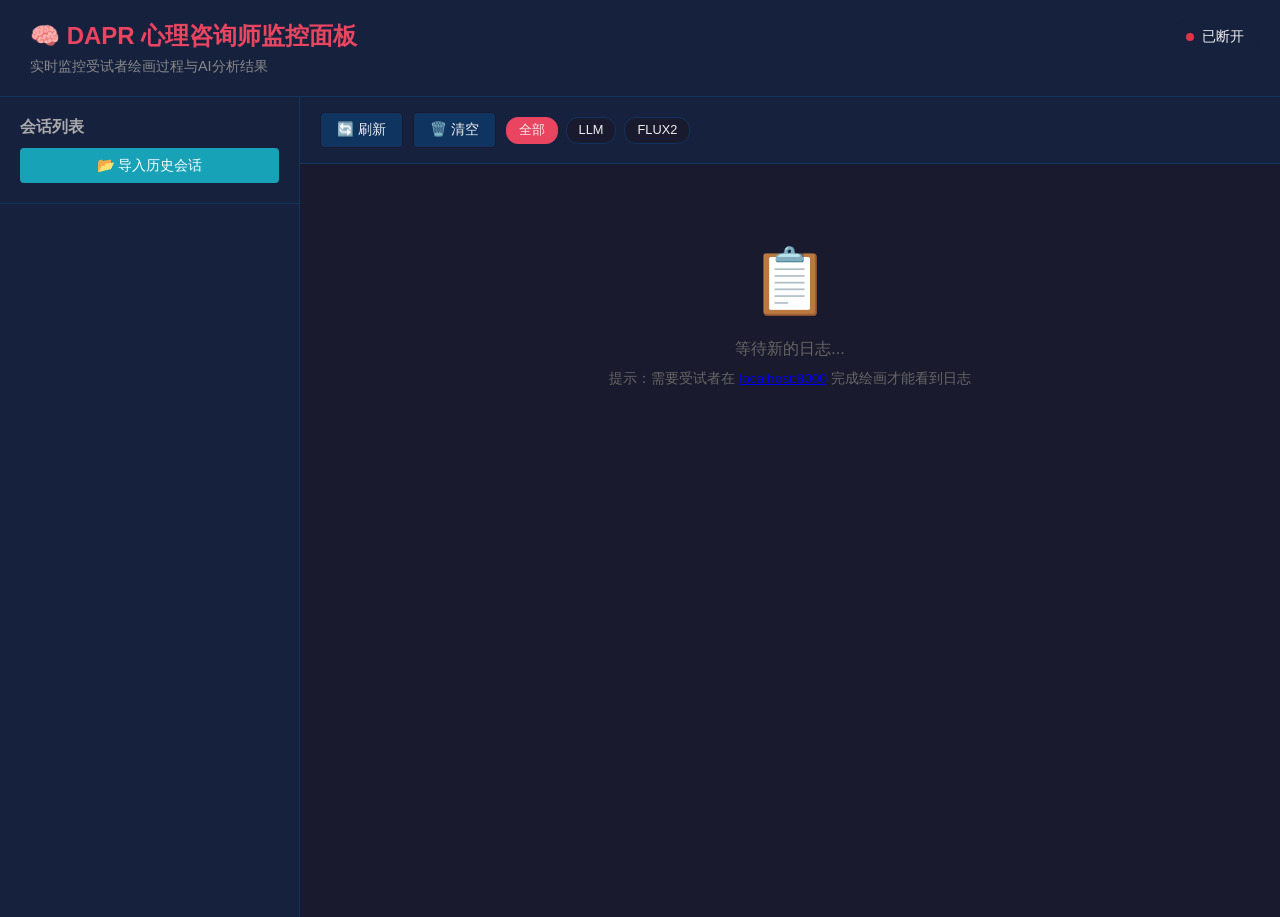
==== DAPR-agent/static/therapist.html @ 3e91ec50 "version 1" ====
<!DOCTYPE html>
<html lang="zh-CN">
<head>
    <meta charset="UTF-8">
    <meta name="viewport" content="width=device-width, initial-scale=1.0">
    <title>DAPR 心理咨询师监控面板</title>
    <style>
        * {
            margin: 0;
            padding: 0;
            box-sizing: border-box;
        }
        
        body {
            font-family: -apple-system, BlinkMacSystemFont, 'Segoe UI', Roboto, sans-serif;
            background: #1a1a2e;
            color: #eee;
            min-height: 100vh;
        }
        
        .header {
            background: #16213e;
            padding: 20px 30px;
            border-bottom: 1px solid #0f3460;
        }
        
        .header h1 {
            font-size: 1.5rem;
            color: #e94560;
        }
        
        .header .subtitle {
            color: #888;
            font-size: 0.9rem;
            margin-top: 5px;
        }
        
        .container {
            display: flex;
            height: calc(100vh - 80px);
        }
        
        /* 左侧会话列表 */
        .sidebar {
            width: 300px;
            background: #16213e;
            border-right: 1px solid #0f3460;
            overflow-y: auto;
        }
        
        .sidebar-header {
            padding: 20px;
            border-bottom: 1px solid #0f3460;
        }
        
        .sidebar-header h2 {
            font-size: 1rem;
            color: #aaa;
        }
        
        .session-list {
            padding: 10px;
        }
        
        .session-item {
            background: #1a1a2e;
            border: 1px solid #0f3460;
            border-radius: 8px;
            padding: 15px;
            margin-bottom: 10px;
            cursor: pointer;
            transition: all 0.2s;
        }
        
        .session-item:hover {
            border-color: #e94560;
        }
        
        .session-item.active {
            background: #0f3460;
            border-color: #e94560;
        }
        
        .session-id {
            font-family: monospace;
            font-size: 0.85rem;
            color: #888;
            margin-bottom: 5px;
        }
        
        .session-status {
            display: inline-block;
            padding: 3px 10px;
            border-radius: 12px;
            font-size: 0.75rem;
            font-weight: 600;
        }
        
        .status-guidance { background: #6c757d; }
        .status-permission { background: #ffc107; color: #000; }
        .status-drawing { background: #17a2b8; }
        .status-analyzing { background: #6610f2; }
        .status-questioning { background: #fd7e14; }
        .status-generating { background: #e83e8c; }
        .status-selecting { background: #20c997; }
        .status-final { background: #007bff; }
        .status-completed { background: #28a745; }
        
        /* 右侧日志区域 */
        .main-content {
            flex: 1;
            display: flex;
            flex-direction: column;
            overflow: hidden;
        }
        
        .log-toolbar {
            background: #16213e;
            padding: 15px 20px;
            border-bottom: 1px solid #0f3460;
            display: flex;
            gap: 10px;
            align-items: center;
        }
        
        .log-toolbar button {
            padding: 8px 16px;
            background: #0f3460;
            border: 1px solid #1a1a2e;
            color: #eee;
            border-radius: 4px;
            cursor: pointer;
            font-size: 0.85rem;
        }
        
        .log-toolbar button:hover {
            background: #e94560;
        }
        
        .log-container {
            flex: 1;
            overflow-y: auto;
            padding: 20px;
        }
        
        .log-entry {
            background: #16213e;
            border: 1px solid #0f3460;
            border-radius: 8px;
            padding: 20px;
            margin-bottom: 15px;
        }
        
        .log-header {
            display: flex;
            justify-content: space-between;
            align-items: center;
            margin-bottom: 15px;
            padding-bottom: 10px;
            border-bottom: 1px solid #0f3460;
        }
        
        .log-time {
            font-family: monospace;
            color: #888;
            font-size: 0.85rem;
        }
        
        .log-stage {
            background: #e94560;
            padding: 4px 12px;
            border-radius: 4px;
            font-size: 0.8rem;
            font-weight: 600;
        }
        
        .log-session {
            font-family: monospace;
            font-size: 0.8rem;
            color: #666;
        }
        
        .log-section {
            margin-bottom: 15px;
        }
        
        .log-section:last-child {
            margin-bottom: 0;
        }
        
        .log-section-title {
            font-size: 0.85rem;
            color: #aaa;
            text-transform: uppercase;
            letter-spacing: 1px;
            margin-bottom: 8px;
        }
        
        .log-content {
            background: #1a1a2e;
            border-radius: 4px;
            padding: 12px;
            font-family: 'Consolas', 'Monaco', monospace;
            font-size: 0.85rem;
            overflow-x: auto;
            max-height: 300px;
            overflow-y: auto;
        }
        
        .log-content pre {
            margin: 0;
            white-space: pre-wrap;
            word-break: break-word;
        }
        
        .log-content.readable {
            font-family: -apple-system, BlinkMacSystemFont, 'Segoe UI', Roboto, sans-serif;
            line-height: 1.6;
        }
        
        .log-content.readable p {
            margin: 8px 0;
        }
        
        .log-content.readable strong {
            color: #e94560;
        }
        
        .log-content.readable ul,
        .log-content.readable ol {
            margin: 8px 0;
            padding-left: 20px;
        }
        
        .log-content.readable li {
            margin: 4px 0;
        }
        
        .log-content.readable em {
            color: #888;
            font-style: italic;
        }
        
        .log-content img {
            max-width: 300px;
            max-height: 200px;
            border-radius: 4px;
        }
        
        /* 过滤标签 */
        .filter-tags {
            display: flex;
            gap: 8px;
            flex-wrap: wrap;
        }
        
        .filter-tag {
            padding: 4px 12px;
            background: #1a1a2e;
            border: 1px solid #0f3460;
            border-radius: 12px;
            font-size: 0.8rem;
            cursor: pointer;
        }
        
        .filter-tag.active {
            background: #e94560;
            border-color: #e94560;
        }
        
        /* 详情面板 */
        .detail-panel {
            width: 400px;
            background: #16213e;
            border-left: 1px solid #0f3460;
            overflow-y: auto;
            display: none;
        }
        
        .detail-panel.active {
            display: block;
        }
        
        .detail-header {
            padding: 20px;
            border-bottom: 1px solid #0f3460;
        }
        
        .detail-content {
            padding: 20px;
        }
        
        .detail-section {
            margin-bottom: 25px;
        }
        
        .detail-section h3 {
            font-size: 0.9rem;
            color: #aaa;
            margin-bottom: 10px;
            text-transform: uppercase;
        }
        
        .detail-item {
            background: #1a1a2e;
            padding: 12px;
            border-radius: 6px;
            margin-bottom: 10px;
        }
        
        .detail-label {
            font-size: 0.8rem;
            color: #888;
            margin-bottom: 5px;
        }
        
        .detail-value {
            font-size: 0.95rem;
        }
        
        /* 空状态 */
        .empty-state {
            text-align: center;
            padding: 60px 20px;
            color: #666;
        }
        
        .empty-state-icon {
            font-size: 4rem;
            margin-bottom: 20px;
        }
        
        /* 连接状态 */
        .connection-status {
            position: fixed;
            top: 20px;
            right: 20px;
            display: flex;
            align-items: center;
            gap: 8px;
            padding: 8px 16px;
            background: #16213e;
            border-radius: 20px;
            font-size: 0.85rem;
        }
        
        .status-dot {
            width: 8px;
            height: 8px;
            border-radius: 50%;
            background: #28a745;
        }
        
        .status-dot.disconnected {
            background: #dc3545;
        }
        
        /* 响应式 */
        @media (max-width: 1200px) {
            .sidebar {
                width: 250px;
            }
            .detail-panel {
                width: 350px;
            }
        }
        
        @media (max-width: 768px) {
            .container {
                flex-direction: column;
            }
            .sidebar {
                width: 100%;
                height: 200px;
            }
            .detail-panel {
                width: 100%;
                position: fixed;
                top: 0;
                left: 0;
                right: 0;
                bottom: 0;
                z-index: 1000;
            }
        }
    </style>
</head>
<body>
    <div class="header">
        <h1>🧠 DAPR 心理咨询师监控面板</h1>
        <div class="subtitle">实时监控受试者绘画过程与AI分析结果</div>
    </div>
    
    <div class="connection-status">
        <span class="status-dot" id="ws-status"></span>
        <span id="ws-text">已连接</span>
    </div>
    
    <div class="container">
        <!-- 左侧会话列表 -->
        <div class="sidebar">
            <div class="sidebar-header">
                <h2>会话列表</h2>
                <button onclick="showHistoryModal()" class="btn-history" style="margin-top: 10px; padding: 8px 16px; background: #17a2b8; color: white; border: none; border-radius: 4px; cursor: pointer; font-size: 0.9rem; width: 100%;">
                    📂 导入历史会话
                </button>
            </div>
            <div class="session-list" id="session-list">
                <!-- 动态生成 -->
            </div>
        </div>
        
        <!-- 历史会话选择弹窗 -->
        <div id="history-modal" class="modal" style="display: none; position: fixed; top: 0; left: 0; right: 0; bottom: 0; background: rgba(0,0,0,0.8); z-index: 1000; overflow-y: auto;">
            <div class="modal-content" style="background: #1a1a2e; max-width: 900px; margin: 50px auto; border-radius: 12px; overflow: hidden;">
                <div class="modal-header" style="background: #16213e; padding: 20px; border-bottom: 1px solid #0f3460; display: flex; justify-content: space-between; align-items: center;">
                    <h2>📂 选择历史会话进行分析</h2>
                    <button onclick="closeHistoryModal()" style="background: none; border: none; color: #fff; font-size: 1.5rem; cursor: pointer;">&times;</button>
                </div>
                <div class="modal-body" style="padding: 20px; max-height: 70vh; overflow-y: auto;">
                    <div id="history-loading" style="text-align: center; padding: 40px;">
                        <div class="spinner" style="width: 40px; height: 40px; border: 3px solid #0f3460; border-top-color: #e94560; border-radius: 50%; animation: spin 1s linear infinite; margin: 0 auto 15px;"></div>
                        <p>正在加载历史会话...</p>
                    </div>
                    <div id="history-list" style="display: none;">
                        <!-- 历史会话列表 -->
                    </div>
                    <div id="history-empty" style="display: none; text-align: center; padding: 40px; color: #888;">
                        <div style="font-size: 3rem; margin-bottom: 15px;">📁</div>
                        <p>暂无历史会话</p>
                    </div>
                </div>
            </div>
        </div>
        
        <!-- 中间日志区域 -->
        <div class="main-content">
            <div class="log-toolbar">
                <button onclick="refreshSessions()">🔄 刷新</button>
                <button onclick="clearLogs()">🗑️ 清空</button>
                <div class="filter-tags">
                    <span class="filter-tag active" data-filter="all">全部</span>
                    <span class="filter-tag" data-filter="llm">LLM</span>
                    <span class="filter-tag" data-filter="flux2">FLUX2</span>
                </div>
            </div>
            <div class="log-container" id="log-container">
                <div class="empty-state">
                    <div class="empty-state-icon">📋</div>
                    <p>等待新的日志...</p>
                    <p style="font-size: 0.85rem; color: #666; margin-top: 10px;">
                        提示：需要受试者在 <a href="/" target="_blank">localhost:8000</a> 完成绘画才能看到日志
                    </p>
                </div>
            </div>
        </div>
        
        <!-- 右侧详情面板 -->
        <div class="detail-panel" id="detail-panel">
            <div class="detail-header">
                <h2>会话详情</h2>
            </div>
            <div class="detail-content" id="detail-content">
                <!-- 动态生成 -->
            </div>
        </div>
    </div>

    <script>
        const state = {
            ws: null,
            sessions: [],
            logs: [],
            selectedSession: null,
            filter: 'all'
        };

        // 初始化
        document.addEventListener('DOMContentLoaded', () => {
            connectWebSocket();
            bindEvents();
        });

        // 连接 WebSocket
        function connectWebSocket() {
            const wsUrl = `ws://${window.location.host}/ws/therapist`;
            state.ws = new WebSocket(wsUrl);

            state.ws.onopen = () => {
                console.log('WebSocket 已连接');
                updateConnectionStatus(true);
                // 请求会话列表
                state.ws.send(JSON.stringify({ type: 'list_sessions' }));
            };

            state.ws.onmessage = (event) => {
                const message = JSON.parse(event.data);
                handleMessage(message);
            };

            state.ws.onclose = () => {
                console.log('WebSocket 已断开');
                updateConnectionStatus(false);
                // 重连
                setTimeout(connectWebSocket, 3000);
            };

            state.ws.onerror = (error) => {
                console.error('WebSocket 错误:', error);
                updateConnectionStatus(false);
            };
        }

        // 更新连接状态
        function updateConnectionStatus(connected) {
            const dot = document.getElementById('ws-status');
            const text = document.getElementById('ws-text');
            dot.classList.toggle('disconnected', !connected);
            text.textContent = connected ? '已连接' : '已断开';
        }

        // 流式分析状态
        const streamState = {
            activeStreams: new Map(), // sessionId -> {chunks, element}
        };

        // 处理消息
        function handleMessage(message) {
            switch (message.type) {
                case 'sessions_list':
                    updateSessionList(message.data);
                    break;
                case 'log':
                    handleLogMessage(message.data);
                    break;
            }
        }

        // 处理日志消息（支持流式）
        function handleLogMessage(log) {
            // 检查是否是流式分析的日志
            if (log.stage === 'analysis_stream_chunk') {
                handleStreamChunk(log);
            } else if (log.stage === 'analysis_stream_complete') {
                handleStreamComplete(log);
            } else if (log.stage === 'analysis_stream_start') {
                handleStreamStart(log);
            } else {
                addLog(log);
            }
        }

        // 开始流式分析
        function handleStreamStart(log) {
            const sessionId = log.session_id;
            console.log(`[Stream] 开始流式分析: ${sessionId}`);
            
            // 创建或获取流式显示元素
            let streamEntry = streamState.activeStreams.get(sessionId);
            if (!streamEntry) {
                streamEntry = {
                    chunks: [],
                    element: createStreamLogElement(log),
                    startTime: Date.now()
                };
                streamState.activeStreams.set(sessionId, streamEntry);
            }
        }

        // 处理流式数据块
        function handleStreamChunk(log) {
            const sessionId = log.session_id;
            const output = log.llm_output || {};
            const chunk = output.chunk || '';
            const speed = output.speed || '0.00 chars/s';
            
            let streamEntry = streamState.activeStreams.get(sessionId);
            if (!streamEntry) {
                // 如果没有开始记录，创建一个
                handleStreamStart(log);
                streamEntry = streamState.activeStreams.get(sessionId);
            }
            
            streamEntry.chunks.push(chunk);
            
            // 更新显示
            const fullText = streamEntry.chunks.join('');
            updateStreamDisplay(streamEntry.element, fullText, speed, output.token_count || fullText.length);
        }

        // 流式分析完成
        function handleStreamComplete(log) {
            const sessionId = log.session_id;
            const output = log.llm_output || {};
            
            console.log(`[Stream] 流式分析完成: ${sessionId}`);  // 统计信息只在控制台显示，不在UI显示
            
            const streamEntry = streamState.activeStreams.get(sessionId);
            if (streamEntry) {
                // 标记为完成
                markStreamComplete(streamEntry.element, output);
                streamState.activeStreams.delete(sessionId);
            }
            
            // 同时作为普通日志添加
            addLog(log);
        }

        // 创建流式日志元素
        function createStreamLogElement(log) {
            const container = document.getElementById('log-container');
            
            const entry = document.createElement('div');
            entry.className = 'log-entry streaming';
            entry.dataset.sessionId = log.session_id;
            entry.innerHTML = `
                <div class="log-header">
                    <div>
                        <span class="log-session">${log.session_id.substring(0, 8)}...</span>
                        <span class="log-time">${new Date(log.timestamp).toLocaleString()}</span>
                    </div>
                    <span class="log-stage" style="background: #6610f2;">🔴 分析中...</span>
                </div>
                <div class="log-section">
                    <div class="log-section-title">⚡ 实时生成中</div>
                    <div class="stream-stats" style="font-size: 0.85rem; color: #888; margin-bottom: 10px;">
                        速度: <span class="stream-speed">0.00 chars/s</span> | 
                        字符数: <span class="stream-tokens">0</span>
                    </div>
                    <div class="stream-content log-content" style="background: #0f3460; min-height: 100px; max-height: 400px; overflow-y: auto; white-space: pre-wrap; font-family: monospace; font-size: 0.85rem; line-height: 1.5;">
                        等待输出...
                    </div>
                </div>
            `;
            
            // 插入到日志容器顶部
            const emptyState = container.querySelector('.empty-state');
            if (emptyState) {
                emptyState.remove();
            }
            container.insertBefore(entry, container.firstChild);
            
            return entry;
        }

        // 更新流式显示
        function updateStreamDisplay(element, text, speed, tokenCount) {
            if (!element) return;
            
            const contentEl = element.querySelector('.stream-content');
            const speedEl = element.querySelector('.stream-speed');
            const tokenEl = element.querySelector('.stream-tokens');
            
            if (contentEl) {
                // 显示最近1000个字符，避免过长
                const displayText = text.slice(-1000);
                contentEl.textContent = displayText;
                // 自动滚动到底部
                contentEl.scrollTop = contentEl.scrollHeight;
            }
            if (speedEl) speedEl.textContent = speed;
            if (tokenEl) tokenEl.textContent = tokenCount;
        }

        // 标记流式完成
        function markStreamComplete(element, output) {
            if (!element) return;
            
            const stageEl = element.querySelector('.log-stage');
            const statsEl = element.querySelector('.stream-stats');
            
            if (stageEl) {
                stageEl.textContent = '✅ 分析完成';
                stageEl.style.background = '#28a745';
            }
            if (statsEl) {
                statsEl.innerHTML = `
                    <strong>分析完成</strong>  // 统计信息已在终端记录
                `;
            }
            
            element.classList.remove('streaming');
            element.classList.add('stream-complete');
        }

        // 绑定事件
        function bindEvents() {
            // 过滤标签
            document.querySelectorAll('.filter-tag').forEach(tag => {
                tag.addEventListener('click', () => {
                    document.querySelectorAll('.filter-tag').forEach(t => t.classList.remove('active'));
                    tag.classList.add('active');
                    state.filter = tag.dataset.filter;
                    renderLogs();
                });
            });
        }

        // 更新会话列表
        function updateSessionList(sessions) {
            state.sessions = sessions;
            const container = document.getElementById('session-list');
            
            if (sessions.length === 0) {
                container.innerHTML = '<div style="padding: 20px; text-align: center; color: #666;">暂无会话</div>';
                return;
            }
            
            container.innerHTML = sessions.map(session => `
                <div class="session-item ${session.id === state.selectedSession ? 'active' : ''}" 
                     data-id="${session.id}"
                     onclick="selectSession('${session.id}')">
                    <div class="session-id">${session.id.substring(0, 8)}...</div>
                    <span class="session-status status-${session.status}">${session.status}</span>
                    <div style="margin-top: 8px; font-size: 0.8rem; color: #666;">
                        ${new Date(session.created_at).toLocaleString()}
                    </div>
                </div>
            `).join('');
        }

        // 选择会话
        function selectSession(sessionId) {
            state.selectedSession = sessionId;
            
            // 更新UI
            document.querySelectorAll('.session-item').forEach(item => {
                item.classList.toggle('active', item.dataset.id === sessionId);
            });
            
            // 显示详情面板
            document.getElementById('detail-panel').classList.add('active');
            loadSessionDetail(sessionId);
        }

        // 加载会话详情
        async function loadSessionDetail(sessionId) {
            try {
                const response = await fetch(`/api/session/${sessionId}`);
                const session = await response.json();
                renderSessionDetail(session);
            } catch (error) {
                console.error('加载会话详情失败:', error);
            }
        }

        // 渲染会话详情
        function renderSessionDetail(session) {
            const container = document.getElementById('detail-content');
            
            container.innerHTML = `
                <div class="detail-section">
                    <h3>基本信息</h3>
                    <div class="detail-item">
                        <div class="detail-label">会话ID</div>
                        <div class="detail-value">${session.id}</div>
                    </div>
                    <div class="detail-item">
                        <div class="detail-label">状态</div>
                        <div class="detail-value">${session.status}</div>
                    </div>
                    <div class="detail-item">
                        <div class="detail-label">创建时间</div>
                        <div class="detail-value">${new Date(session.created_at).toLocaleString()}</div>
                    </div>
                    ${session.age_group ? `
                    <div class="detail-item">
                        <div class="detail-label">年龄段</div>
                        <div class="detail-value">${session.age_group}</div>
                    </div>
                    ` : ''}
                    ${session.gender ? `
                    <div class="detail-item">
                        <div class="detail-label">性别</div>
                        <div class="detail-value">${session.gender}</div>
                    </div>
                    ` : ''}
                </div>
                
                ${session.drawing_image ? `
                <div class="detail-section">
                    <h3>绘画作品</h3>
                    <div class="detail-item">
                        <img src="/api/image/${session.id}/drawing.png" style="max-width: 100%; border-radius: 4px;">
                    </div>
                </div>
                ` : ''}
                
                ${session.initial_analysis ? `
                <div class="detail-section">
                    <h3>初步分析</h3>
                    <div class="detail-item">
                        <div class="detail-label">分析摘要</div>
                        <div class="detail-value">${session.initial_analysis.analysis_summary || '无'}</div>
                    </div>
                    <div class="detail-item">
                        <div class="detail-label">问题</div>
                        <div class="detail-value">${(session.questions_asked || []).map(q => q.question).join('<br>')}</div>
                    </div>
                    <div class="detail-item">
                        <div class="detail-label">猜想</div>
                        <div class="detail-value">
                            ${(session.hypotheses || []).map(h => `• ${h.description} (${h.confidence})`).join('<br>')}
                        </div>
                    </div>
                </div>
                ` : ''}
                
                ${session.user_answers && session.user_answers.length > 0 ? `
                <div class="detail-section">
                    <h3>用户回答</h3>
                    ${session.user_answers.map((ans, i) => `
                    <div class="detail-item">
                        <div class="detail-label">问题 ${i + 1}</div>
                        <div class="detail-value">${ans}</div>
                    </div>
                    `).join('')}
                </div>
                ` : ''}
                
                ${session.generated_images && session.generated_images.length > 0 ? `
                <div class="detail-section">
                    <h3>生成的图像</h3>
                    ${session.generated_images.map(img => `
                    <div class="detail-item">
                        <div class="detail-label">${img.name}</div>
                        <img src="${img.url || img.filepath}" style="max-width: 100%; border-radius: 4px; margin-top: 8px;">
                        <div style="margin-top: 8px; font-size: 0.85rem; color: #888;">${img.description}</div>
                    </div>
                    `).join('')}
                </div>
                ` : ''}
                
                ${session.final_analysis ? `
                <div class="detail-section">
                    <h3>最终分析</h3>
                    <div class="detail-item">
                        <div class="detail-label">总结</div>
                        <div class="detail-value">${session.final_analysis.summary || '无'}</div>
                    </div>
                    <div class="detail-item">
                        <div class="detail-label">压力水平</div>
                        <div class="detail-value">${session.final_analysis.stress_level || '未评估'}</div>
                    </div>
                    <div class="detail-item">
                        <div class="detail-label">应对方式</div>
                        <div class="detail-value">${session.final_analysis.coping_style || '未评估'}</div>
                    </div>
                    <div class="detail-item">
                        <div class="detail-label">情绪状态</div>
                        <div class="detail-value">${session.final_analysis.emotional_state || '未评估'}</div>
                    </div>
                </div>
                ` : ''}
            `;
        }

        // 添加日志
        function addLog(log) {
            state.logs.unshift(log);
            
            // 限制日志数量
            if (state.logs.length > 100) {
                state.logs = state.logs.slice(0, 100);
            }
            
            renderLogs();
        }

        // 辅助函数：解码转义字符（双重解码，处理LLM返回的转义JSON）
        function decodeEscapedChars(str) {
            if (typeof str !== 'string') return str;
            
            // 处理各种转义序列
            return str
                .split('\\n').join('\n')
                .split('\\t').join('\t')
                .split('\\"').join('"')
                .split("\\'").join("'")
                .split('\\\\').join('\\');
        }

        // 辅助函数：格式化分析结果（适配新格式，支持Thinking和Instruct模型，兼容中英文字段）
        function formatAnalysisResult(data) {
            let html = '';
            
            // 调试信息
            console.log('[formatAnalysisResult] input data:', data);
            
            // 检查数据有效性
            if (!data || typeof data !== 'object') {
                console.error('[formatAnalysisResult] Invalid data:', data);
                return '<p style="color:#ff6b6b;">⚠️ 数据格式错误：' + JSON.stringify(data).slice(0, 200) + '</p>';
            }
            
            // 检查是否为Thinking模型（有think字段）
            const isThinkingModel = data.think && typeof data.think === 'string';
            
            // Thinking模型：显示思考过程（可折叠）
            if (isThinkingModel) {
                html += `
                    <div style="margin-bottom:15px;">
                        <details style="background:#1a1a2e;border:1px solid #0f3460;border-radius:6px;overflow:hidden;">
                            <summary style="padding:12px 15px;cursor:pointer;background:#16213e;color:#ffc107;font-size:0.95rem;display:flex;align-items:center;gap:8px;">
                                <span>💭</span>
                                <span><strong>查看模型思考过程</strong></span>
                                <span style="margin-left:auto;font-size:0.8rem;color:#888;">点击展开 ▼</span>
                            </summary>
                            <div style="padding:15px;border-top:1px solid #0f3460;">
                                <pre style="margin:0;color:#aaa;font-size:0.85rem;line-height:1.6;white-space:pre-wrap;max-height:400px;overflow-y:auto;">${decodeEscapedChars(data.think)}</pre>
                            </div>
                        </details>
                    </div>
                `;
            }
            
            // 适配新的 analysis 结构（支持中英文键名）
            const analysis = data.analysis || data;
            
            // 获取字段值的辅助函数（支持中英文键名）
            function getField(obj, enKey, cnKey) {
                return obj[enKey] || obj[cnKey] || null;
            }
            
            // 绘画特征分析（支持中英文键名）
            const drawingFeatures = getField(analysis, 'drawing_features', '绘画特征分析') || 
                                   getField(analysis, 'drawingFeatures', '绘画特征');
            if (drawingFeatures) {
                const df = drawingFeatures;
                html += `
                    <div style="background:#16213e;padding:12px;border-radius:6px;margin-bottom:10px;">
                        <p style="margin:0 0 10px 0;color:#e94560;font-size:1rem;"><strong>🎨 绘画特征分析</strong></p>
                        ${(getField(df, 'person_size_and_position', '人物大小与位置')) ? `<div style="margin-bottom:8px;"><span style="color:#888;font-size:0.85rem;">人物大小与位置</span><p style="margin:3px 0 0 0;color:#ddd;font-size:0.9rem;line-height:1.5;white-space:pre-wrap;">${decodeEscapedChars(getField(df, 'person_size_and_position', '人物大小与位置'))}</p></div>` : ''}
                        ${(getField(df, 'line_quality', '线条特征')) ? `<div style="margin-bottom:8px;"><span style="color:#888;font-size:0.85rem;">线条特征</span><p style="margin:3px 0 0 0;color:#ddd;font-size:0.9rem;line-height:1.5;white-space:pre-wrap;">${decodeEscapedChars(getField(df, 'line_quality', '线条特征'))}</p></div>` : ''}
                        ${(getField(df, 'rain_representation', '雨的描绘')) ? `<div style="margin-bottom:8px;"><span style="color:#888;font-size:0.85rem;">雨的描绘</span><p style="margin:3px 0 0 0;color:#ddd;font-size:0.9rem;line-height:1.5;white-space:pre-wrap;">${decodeEscapedChars(getField(df, 'rain_representation', '雨的描绘'))}</p></div>` : ''}
                        ${(getField(df, 'defensive_objects', '防御/遮蔽物')) ? `<div><span style="color:#888;font-size:0.85rem;">防御/遮蔽物</span><p style="margin:3px 0 0 0;color:#ddd;font-size:0.9rem;line-height:1.5;white-space:pre-wrap;">${decodeEscapedChars(getField(df, 'defensive_objects', '防御/遮蔽物'))}</p></div>` : ''}
                    </div>
                `;
            }
            
            // 过程分析（支持中英文键名）
            const processAnalysis = getField(analysis, 'process_analysis', '过程分析') ||
                                   getField(analysis, 'processAnalysis', '绘画过程分析');
            if (processAnalysis) {
                const pa = processAnalysis;
                html += `
                    <div style="background:#16213e;padding:12px;border-radius:6px;margin-bottom:10px;">
                        <p style="margin:0 0 10px 0;color:#17a2b8;font-size:1rem;"><strong>🔄 绘画过程分析</strong></p>
                        ${(getField(pa, 'drawing_sequence', '绘画顺序')) ? `<div style="margin-bottom:8px;"><span style="color:#888;font-size:0.85rem;">绘画顺序</span><p style="margin:3px 0 0 0;color:#ddd;font-size:0.9rem;line-height:1.5;white-space:pre-wrap;">${decodeEscapedChars(getField(pa, 'drawing_sequence', '绘画顺序'))}</p></div>` : ''}
                        ${(getField(pa, 'erasures_and_modifications', '涂改情况')) ? `<div style="margin-bottom:8px;"><span style="color:#888;font-size:0.85rem;">涂改情况</span><p style="margin:3px 0 0 0;color:#ddd;font-size:0.9rem;line-height:1.5;white-space:pre-wrap;">${decodeEscapedChars(getField(pa, 'erasures_and_modifications', '涂改情况'))}</p></div>` : ''}
                        ${(getField(pa, 'time_distribution', '耗时分布')) ? `<div><span style="color:#888;font-size:0.85rem;">耗时分布</span><p style="margin:3px 0 0 0;color:#ddd;font-size:0.9rem;line-height:1.5;white-space:pre-wrap;">${decodeEscapedChars(getField(pa, 'time_distribution', '耗时分布'))}</p></div>` : ''}
                    </div>
                `;
            }
            
            // 表情分析（支持中英文键名）
            const expressionAnalysis = getField(analysis, 'expression_analysis', '表情分析') ||
                                      getField(analysis, 'expressionAnalysis', '绘画表情分析');
            if (expressionAnalysis) {
                const ea = expressionAnalysis;
                html += `
                    <div style="background:#16213e;padding:12px;border-radius:6px;margin-bottom:10px;">
                        <p style="margin:0 0 10px 0;color:#ffc107;font-size:1rem;"><strong>😊 表情分析</strong></p>
                        ${(getField(ea, 'emotional_state_during_drawing', '绘画时情绪状态')) ? `<div style="margin-bottom:8px;"><span style="color:#888;font-size:0.85rem;">绘画时情绪状态</span><p style="margin:3px 0 0 0;color:#ddd;font-size:0.9rem;line-height:1.5;white-space:pre-wrap;">${decodeEscapedChars(getField(ea, 'emotional_state_during_drawing', '绘画时情绪状态'))}</p></div>` : ''}
                        ${(getField(ea, 'focus_changes', '专注度变化')) ? `<div style="margin-bottom:8px;"><span style="color:#888;font-size:0.85rem;">专注度变化</span><p style="margin:3px 0 0 0;color:#ddd;font-size:0.9rem;line-height:1.5;white-space:pre-wrap;">${decodeEscapedChars(getField(ea, 'focus_changes', '专注度变化'))}</p></div>` : ''}
                        ${(getField(ea, 'stress_indicators', '压力指标')) ? `<div><span style="color:#888;font-size:0.85rem;">压力指标</span><p style="margin:3px 0 0 0;color:#ddd;font-size:0.9rem;line-height:1.5;white-space:pre-wrap;">${decodeEscapedChars(getField(ea, 'stress_indicators', '压力指标'))}</p></div>` : ''}
                    </div>
                `;
            }
            
            // 时序关联
            const temporalCorr = getField(analysis, 'temporal_correlation', '时序关联');
            if (temporalCorr) {
                html += `
                    <div style="background:#0f3460;padding:12px;border-radius:6px;margin-bottom:10px;">
                        <p style="margin:0 0 8px 0;color:#9c27b0;font-size:1rem;"><strong>⏱️ 时序关联分析</strong></p>
                        <p style="margin:0;color:#ddd;font-size:0.9rem;line-height:1.5;white-space:pre-wrap;">${decodeEscapedChars(temporalCorr)}</p>
                    </div>
                `;
            }
            
            // 心理猜想（支持多种可能的键名）
            const psychologicalGuesstimates = getField(data, 'psychological_guesstimates', '心理状态猜想') ||
                                             getField(data, 'psychological_guesses', '心理猜想') ||
                                             getField(data, 'hypotheses', '猜想');
            if (psychologicalGuesstimates && Array.isArray(psychologicalGuesstimates)) {
                html += `
                    <div style="background:#0f3460;padding:12px;border-radius:6px;margin-bottom:10px;">
                        <p style="margin:0 0 10px 0;color:#e94560;font-size:1rem;"><strong>💡 心理状态猜想</strong></p>
                        <ol style="margin:0;padding-left:20px;">
                            ${psychologicalGuesstimates.map((h, i) => `
                                <li style="margin:8px 0;color:#ddd;font-size:0.9rem;line-height:1.5;white-space:pre-wrap;">
                                    <span style="display:inline-block;background:#e94560;color:white;padding:2px 8px;border-radius:4px;font-size:0.75rem;margin-right:8px;">${i+1}</span>
                                    ${decodeEscapedChars(h)}
                                </li>
                            `).join('')}
                        </ol>
                    </div>
                `;
            }
            
            // 询问问题（支持多种可能的键名）
            const questionsForUser = getField(data, 'questions_for_user', '询问用户的问题') ||
                                    getField(data, 'questions', '问题') ||
                                    getField(data, 'questionsToAsk', '提问');
            if (questionsForUser && Array.isArray(questionsForUser)) {
                html += `
                    <div style="background:#16213e;padding:12px;border-radius:6px;margin-bottom:10px;">
                        <p style="margin:0 0 10px 0;color:#17a2b8;font-size:1rem;"><strong>❓ 建议询问的问题</strong></p>
                        <ol style="margin:0;padding-left:20px;">
                            ${questionsForUser.map((q, i) => `
                                <li style="margin:8px 0;color:#ddd;font-size:0.9rem;line-height:1.5;white-space:pre-wrap;">
                                    ${decodeEscapedChars(q)}
                                </li>
                            `).join('')}
                        </ol>
                    </div>
                `;
            }
            
            // 用户信息请求
            const userInfoRequest = getField(data, 'user_information_request', '用户信息请求') ||
                                   getField(data, 'userInfoRequest', '基本信息');
            if (userInfoRequest) {
                const uir = userInfoRequest;
                html += `
                    <div style="background:#16213e;padding:12px;border-radius:6px;margin-bottom:10px;">
                        <p style="margin:0 0 8px 0;color:#28a745;font-size:1rem;"><strong>👤 建议收集的基本信息</strong></p>
                        <div style="display:flex;gap:15px;">
                            ${(getField(uir, 'age_range', '年龄段')) ? `<div><span style="color:#888;font-size:0.85rem;">年龄段</span><p style="margin:3px 0 0 0;color:#ddd;">${decodeEscapedChars(getField(uir, 'age_range', '年龄段'))}</p></div>` : ''}
                            ${(getField(uir, 'gender', '性别')) ? `<div><span style="color:#888;font-size:0.85rem;">性别</span><p style="margin:3px 0 0 0;color:#ddd;">${decodeEscapedChars(getField(uir, 'gender', '性别'))}</p></div>` : ''}
                        </div>
                    </div>
                `;
            }
            
            // 如果没有生成任何内容，显示调试信息
            if (!html) {
                console.error('[formatAnalysisResult] No content generated for data:', data);
                return `
                    <p style="color:#ff6b6b;">⚠️ 无法解析分析内容</p>
                    <details style="margin-top:10px;">
                        <summary style="color:#888;cursor:pointer;">查看原始数据</summary>
                        <pre style="background:#1a1a2e;padding:10px;border-radius:4px;color:#aaa;font-size:0.8rem;overflow-x:auto;">${JSON.stringify(data, null, 2).slice(0, 2000)}</pre>
                    </details>
                `;
            }
            
            return html;
        }

        // 格式化日志内容
        function formatLogContent(log) {
            const sections = [];
            
            // 根据阶段格式化输出
            switch (log.stage) {
                case 'initial_analysis':
                    if (log.llm_output) {
                        const output = log.llm_output;
                        // 检查是否有 raw_response（LLM返回的非结构化文本）
                        if (output.raw_response) {
                            // 先解码 raw_response 本身
                            const decodedRaw = decodeEscapedChars(output.raw_response);
                            
                            // 尝试从 decodedRaw 提取 JSON
                            try {
                                const jsonMatch = decodedRaw.match(/\{[\s\S]*\}/);
                                if (jsonMatch) {
                                    const parsed = JSON.parse(jsonMatch[0]);
                                    
                                    // 递归解码 parsed 对象中的所有字符串值
                                    function deepDecode(obj) {
                                        if (typeof obj === 'string') {
                                            return decodeEscapedChars(obj);
                                        } else if (Array.isArray(obj)) {
                                            return obj.map(deepDecode);
                                        } else if (typeof obj === 'object' && obj !== null) {
                                            const result = {};
                                            for (const [key, value] of Object.entries(obj)) {
                                                result[key] = deepDecode(value);
                                            }
                                            return result;
                                        }
                                        return obj;
                                    }
                                    
                                    const fullyDecoded = deepDecode(parsed);
                                    
                                    // Thinking模型格式：{think, analysis}；Instruct模型格式：{analysis} 或扁平结构
                                    const resultData = fullyDecoded.analysis ? fullyDecoded : { analysis: fullyDecoded };
                                    
                                    sections.push(`
                                        <div class="log-section">
                                            <div class="log-section-title">🧠 DAPR分析结论</div>
                                            <div class="log-content readable">
                                                ${formatAnalysisResult(resultData)}
                                            </div>
                                        </div>
                                    `);
                                } else {
                                    // 显示文本摘要
                                    const summary = decodedRaw.slice(0, 800);
                                    sections.push(`
                                        <div class="log-section">
                                            <div class="log-section-title">🧠 DAPR分析结论</div>
                                            <div class="log-content readable" style="white-space:pre-wrap;line-height:1.6;">
                                                ${summary}${decodedRaw.length > 800 ? '...' : ''}
                                            </div>
                                        </div>
                                    `);
                                }
                            } catch (e) {
                                // 显示原始文本
                                const summary = decodedRaw.slice(0, 800);
                                sections.push(`
                                    <div class="log-section">
                                        <div class="log-section-title">🧠 DAPR分析结论</div>
                                        <div class="log-content readable" style="white-space:pre-wrap;line-height:1.6;">
                                            ${summary}${decodedRaw.length > 800 ? '...' : ''}
                                        </div>
                                    </div>
                                `);
                            }
                        } else {
                            // 使用结构化数据 - 使用 formatAnalysisResult 统一处理
                            const formattedResult = formatAnalysisResult(output);
                            
                            sections.push(`
                                <div class="log-section">
                                    <div class="log-section-title">🧠 DAPR分析结论</div>
                                    <div class="log-content readable">
                                        ${formattedResult}
                                    </div>
                                </div>
                            `);
                        }
                    }
                    break;
                    
                case 'analysis_stream_complete':
                    // 流式分析完成，显示最终结果（支持Thinking模型）
                    if (log.llm_output && log.llm_output.result) {
                        const result = log.llm_output.result;
                        
                        // 准备显示的数据 - 对于Thinking模型，传递整个result（包含think字段）；否则传递analysis或result
                        // formatAnalysisResult 函数内部会处理 think 字段的显示，不需要在这里重复处理
                        const displayData = result.think ? result : (result.analysis || result);
                        
                        console.log('[Debug] analysis_stream_complete result:', result);
                        console.log('[Debug] displayData:', displayData);
                        
                        // formatAnalysisResult 已经包含了思考过程的显示，直接调用即可
                        const formattedResult = formatAnalysisResult(displayData);
                        
                        sections.push(`
                            <div class="log-section">
                                <div class="log-section-title">🧠 DAPR分析结论（流式）</div>
                                <div class="log-content readable">
                                    ${formattedResult}
                                </div>
                            </div>
                        `);
                    } else {
                        console.log('[Debug] analysis_stream_complete - no result:', log);
                    }
                    break;
                    
                case 'user_answers':
                    if (log.data && log.data.answers) {
                        sections.push(`
                            <div class="log-section">
                                <div class="log-section-title">💬 受试者回答</div>
                                <div class="log-content readable">
                                    ${log.data.questions ? `
                                        ${log.data.questions.map((q, i) => `
                                            <div style="margin:10px 0;padding:10px;background:#0f3460;border-radius:4px;">
                                                <p style="white-space:pre-wrap;line-height:1.4;"><strong>Q${i+1}: ${decodeEscapedChars(q)}</strong></p>
                                                <p style="color:#e94560;margin-top:5px;white-space:pre-wrap;line-height:1.4;">A: ${decodeEscapedChars(log.data.answers[i]) || '(未回答)'}</p>
                                            </div>
                                        `).join('')}
                                    ` : `
                                        <ol>
                                            ${log.data.answers.map((a, i) => `<li style="margin:8px 0;white-space:pre-wrap;line-height:1.4;"><strong>回答:</strong> ${decodeEscapedChars(a)}</li>`).join('')}
                                        </ol>
                                    `}
                                </div>
                            </div>
                        `);
                    }
                    break;
                    
                case 'generate_instructions':
                    if (log.llm_output && log.llm_output.variations) {
                        sections.push(`
                            <div class="log-section">
                                <div class="log-section-title">🎨 编辑指令生成</div>
                                <div class="log-content readable">
                                    <p><strong>生成了 ${log.llm_output.variations.length} 个图像变体：</strong></p>
                                    ${log.llm_output.variations.map((v, i) => `
                                        <div style="margin: 10px 0; padding: 10px; background: #0f3460; border-radius: 4px;">
                                            <p><strong>变体 ${i+1}: ${v.name}</strong></p>
                                            <p>描述：${v.description}</p>
                                            <p style="color: #aaa; font-size: 0.85rem; margin-top: 5px;">
                                                <strong>Flux2编辑提示词：</strong>${v.edit_prompt || v.prompt || '无'}
                                            </p>
                                            <p style="color: #aaa; font-size: 0.85rem;">
                                                <strong>上色提示词：</strong>${v.color_prompt || '无'}
                                            </p>
                                        </div>
                                    `).join('')}
                                </div>
                            </div>
                        `);
                    }
                    break;
                    
                case 'image_generation':
                    if (log.flux2_output && log.flux2_output.generated_images) {
                        sections.push(`
                            <div class="log-section">
                                <div class="log-section-title">🖼️ 图像生成结果</div>
                                <div class="log-content readable">
                                    <p>成功生成 ${log.flux2_output.generated_images.length} 张图像</p>
                                    ${log.flux2_output.generated_images.map(img => `
                                        <div style="margin: 10px 0;">
                                            <p><strong>${img.name}</strong></p>
                                            <p style="color: #888; font-size: 0.85rem;">${img.description}</p>
                                        </div>
                                    `).join('')}
                                </div>
                            </div>
                        `);
                    }
                    break;
                    
                case 'final_questions_generated':
                    if (log.llm_output && log.llm_output.questions) {
                        sections.push(`
                            <div class="log-section">
                                <div class="log-section-title">❓ 最终深入问题</div>
                                <div class="log-content readable">
                                    <p><strong>基于用户选择生成的问题：</strong></p>
                                    <ol>
                                        ${log.llm_output.questions.map(q => `<li style="white-space:pre-wrap;line-height:1.4;">${decodeEscapedChars(q)}</li>`).join('')}
                                    </ol>
                                </div>
                            </div>
                        `);
                    }
                    break;
                    
                case 'final_report':
                    if (log.llm_output) {
                        const r = log.llm_output;
                        const deep = r.deep_analysis || {};
                        
                        sections.push(`
                            <div class="log-section">
                                <div class="log-section-title">📋 最终心理分析报告</div>
                                <div class="log-content readable">
                                    ${r.summary ? `
                                        <div style="background: linear-gradient(135deg, #667eea 0%, #764ba2 100%); padding: 15px; border-radius: 8px; margin-bottom: 15px;">
                                            <p style="margin:0;color:white;font-size:1.05rem;"><strong>📊 综合分析</strong></p>
                                            <p style="margin:10px 0 0 0;color:white;line-height:1.6;white-space:pre-wrap;">${decodeEscapedChars(r.summary)}</p>
                                        </div>
                                    ` : ''}
                                    
                                    <div style="display:grid;grid-template-columns:repeat(auto-fit,minmax(200px,1fr));gap:10px;margin-bottom:15px;">
                                        ${r.stress_level ? `
                                            <div style="background:#16213e;padding:12px;border-radius:6px;border-left:4px solid #e94560;">
                                                <p style="margin:0;color:#888;font-size:0.85rem;">压力水平</p>
                                                <p style="margin:5px 0 0 0;color:#eee;white-space:pre-wrap;">${decodeEscapedChars(r.stress_level)}</p>
                                            </div>
                                        ` : ''}
                                        ${r.coping_style ? `
                                            <div style="background:#16213e;padding:12px;border-radius:6px;border-left:4px solid #17a2b8;">
                                                <p style="margin:0;color:#888;font-size:0.85rem;">应对方式</p>
                                                <p style="margin:5px 0 0 0;color:#eee;white-space:pre-wrap;">${decodeEscapedChars(r.coping_style)}</p>
                                            </div>
                                        ` : ''}
                                        ${r.emotional_state ? `
                                            <div style="background:#16213e;padding:12px;border-radius:6px;border-left:4px solid #ffc107;">
                                                <p style="margin:0;color:#888;font-size:0.85rem;">情绪状态</p>
                                                <p style="margin:5px 0 0 0;color:#eee;white-space:pre-wrap;">${decodeEscapedChars(r.emotional_state)}</p>
                                            </div>
                                        ` : ''}
                                    </div>
                                    
                                    ${r.selection_interpretation ? `
                                        <div style="background:#fff3e0;padding:12px;border-radius:6px;margin-bottom:15px;border-left:4px solid #ff9800;">
                                            <p style="margin:0;color:#e65100;"><strong>🎯 选择行为解读</strong></p>
                                            <p style="margin:8px 0 0 0;color:#333;line-height:1.5;white-space:pre-wrap;">${decodeEscapedChars(r.selection_interpretation)}</p>
                                        </div>
                                    ` : ''}
                                    
                                    ${r.key_insights?.length ? `
                                        <div style="margin-bottom:15px;">
                                            <p style="color:#aaa;font-size:0.9rem;margin-bottom:8px;"><strong>💡 关键发现</strong></p>
                                            <ul style="margin:0;padding-left:20px;">
                                                ${r.key_insights.map(i => `<li style="margin:6px 0;color:#ddd;line-height:1.5;white-space:pre-wrap;">${decodeEscapedChars(i)}</li>`).join('')}
                                            </ul>
                                        </div>
                                    ` : ''}
                                    
                                    ${(deep.self_concept || deep.interpersonal || deep.stress_response || deep.underlying_needs) ? `
                                        <div style="background:#0f3460;padding:15px;border-radius:8px;margin-bottom:15px;">
                                            <p style="margin:0 0 10px 0;color:#e94560;font-size:0.95rem;"><strong>🔍 深度心理分析</strong></p>
                                            <div style="display:grid;grid-template-columns:repeat(auto-fit,minmax(180px,1fr));gap:10px;">
                                                ${deep.self_concept ? `<div><p style="margin:0;color:#888;font-size:0.8rem;">自我概念</p><p style="margin:5px 0 0 0;color:#ccc;font-size:0.9rem;white-space:pre-wrap;line-height:1.4;">${decodeEscapedChars(deep.self_concept)}</p></div>` : ''}
                                                ${deep.interpersonal ? `<div><p style="margin:0;color:#888;font-size:0.8rem;">人际关系</p><p style="margin:5px 0 0 0;color:#ccc;font-size:0.9rem;white-space:pre-wrap;line-height:1.4;">${decodeEscapedChars(deep.interpersonal)}</p></div>` : ''}
                                                ${deep.stress_response ? `<div><p style="margin:0;color:#888;font-size:0.8rem;">压力反应</p><p style="margin:5px 0 0 0;color:#ccc;font-size:0.9rem;white-space:pre-wrap;line-height:1.4;">${decodeEscapedChars(deep.stress_response)}</p></div>` : ''}
                                                ${deep.underlying_needs ? `<div><p style="margin:0;color:#888;font-size:0.8rem;">潜在需求</p><p style="margin:5px 0 0 0;color:#ccc;font-size:0.9rem;white-space:pre-wrap;line-height:1.4;">${decodeEscapedChars(deep.underlying_needs)}</p></div>` : ''}
                                            </div>
                                        </div>
                                    ` : ''}
                                    
                                    ${r.recommendations?.length ? `
                                        <div style="margin-bottom:15px;">
                                            <p style="color:#aaa;font-size:0.9rem;margin-bottom:8px;"><strong>💪 专业建议</strong></p>
                                            <div style="display:flex;flex-direction:column;gap:8px;">
                                                ${r.recommendations.map((rec, i) => `
                                                    <div style="background:#e8f5e9;padding:10px 12px;border-radius:6px;border-left:4px solid #4caf50;">
                                                        <span style="background:#4caf50;color:white;padding:2px 8px;border-radius:4px;font-size:0.75rem;margin-right:8px;">${i+1}</span>
                                                        <span style="color:#2e7d32;white-space:pre-wrap;line-height:1.4;">${decodeEscapedChars(rec)}</span>
                                                    </div>
                                                `).join('')}
                                            </div>
                                        </div>
                                    ` : ''}
                                    
                                    ${r.follow_up?.length ? `
                                        <div>
                                            <p style="color:#aaa;font-size:0.9rem;margin-bottom:8px;"><strong>📌 后续关注</strong></p>
                                            <ul style="margin:0;padding-left:20px;">
                                                ${r.follow_up.map(item => `<li style="margin:5px 0;color:#ccc;white-space:pre-wrap;line-height:1.4;">${decodeEscapedChars(item)}</li>`).join('')}
                                            </ul>
                                        </div>
                                    ` : ''}
                                </div>
                            </div>
                        `);
                    }
                    break;
                    
                case 'image_selection':
                    if (log.data && log.data.selection_behavior) {
                        const sb = log.data.selection_behavior;
                        const finalSel = sb.finalSelection || {};
                        sections.push(`
                            <div class="log-section">
                                <div class="log-section-title">🎯 图像选择行为</div>
                                <div class="log-content readable">
                                    <p><strong>最终选择：</strong>${finalSel.imageName || 'N/A'} (第${finalSel.viewOrder || '?'}个查看)</p>
                                    <p><strong>查看顺序：</strong>${(sb.viewOrder || []).join(' → ')}</p>
                                    <p><strong>总查看数：</strong>${finalSel.totalViews || sb.viewOrder?.length || 0}</p>
                                    ${sb.hesitationIndicators?.length > 0 ? `
                                        <p><strong>⚠️ 犹豫行为：</strong></p>
                                        <ul>
                                            ${sb.hesitationIndicators.map(h => `<li>${h.description || h.type}</li>`).join('')}
                                        </ul>
                                    ` : '<p><strong>犹豫行为：</strong>未发现明显犹豫</p>'}
                                </div>
                            </div>
                        `);
                    }
                    break;
                    
                case 'generate_instructions':
                    if (log.llm_output && log.llm_output.variations) {
                        sections.push(`
                            <div class="log-section">
                                <div class="log-section-title">🎨 图像变体生成</div>
                                <div class="log-content readable">
                                    <p>生成了 ${log.llm_output.variations.length} 个变体：</p>
                                    ${log.llm_output.variations.map((v, i) => `
                                        <div style="margin: 10px 0; padding: 10px; background: #0f3460; border-radius: 4px;">
                                            <p><strong>变体 ${i+1}: ${v.name}</strong></p>
                                            <p style="color: #aaa;">${v.description}</p>
                                        </div>
                                    `).join('')}
                                </div>
                            </div>
                        `);
                    }
                    break;
                    
                case 'final_questions_generated':
                    if (log.llm_output && log.llm_output.questions) {
                        sections.push(`
                            <div class="log-section">
                                <div class="log-section-title">❓ 深入问题</div>
                                <div class="log-content readable">
                                    <ol>
                                        ${log.llm_output.questions.map(q => `<li>${q}</li>`).join('')}
                                    </ol>
                                </div>
                            </div>
                        `);
                    }
                    break;
                    
                default:
                    // 默认情况：智能格式化显示
                    if (log.llm_output && Object.keys(log.llm_output).length > 0) {
                        const output = log.llm_output;
                        let content = '';
                        let parsedFromRaw = null;
                        
                        // 检查是否有 raw_response 字段（LLM返回的原始文本）
                        if (output.raw_response && typeof output.raw_response === 'string') {
                            // 尝试从 raw_response 中提取 JSON
                            try {
                                const jsonMatch = output.raw_response.match(/\{[\s\S]*\}/);
                                if (jsonMatch) {
                                    parsedFromRaw = JSON.parse(jsonMatch[0]);
                                }
                            } catch (e) {
                                // 解析失败，使用原始文本
                                parsedFromRaw = null;
                            }
                            
                            // 如果解析成功，使用解析后的数据
                            if (parsedFromRaw) {
                                content = formatAnalysisResult(parsedFromRaw);
                            } else {
                                // 显示原始文本的摘要（前500字符）
                                const summary = output.raw_response.slice(0, 500);
                                content = `
                                    <div style="background:#1a1a2e;padding:12px;border-radius:6px;margin-bottom:10px;">
                                        <p style="margin:0;color:#ddd;line-height:1.6;white-space:pre-wrap;">${summary}${output.raw_response.length > 500 ? '...' : ''}</p>
                                    </div>
                                `;
                            }
                        }
                        
                        // 如果没有从 raw_response 获取到内容，尝试其他字段
                        if (!content) {
                            if (output.summary || output.analysis_summary) {
                                content += `<p><strong>摘要：</strong>${output.summary || output.analysis_summary}</p>`;
                            }
                            if (output.questions && Array.isArray(output.questions)) {
                                content += `<p><strong>问题：</strong></p><ol>${output.questions.map(q => `<li>${q}</li>`).join('')}</ol>`;
                            }
                            if (output.hypotheses && Array.isArray(output.hypotheses)) {
                                content += `<p><strong>猜想：</strong></p><ul>${output.hypotheses.map(h => `<li>${h.description || h} (${h.confidence || '未知'})</li>`).join('')}</ul>`;
                            }
                            if (output.variations && Array.isArray(output.variations)) {
                                content += `<p><strong>变体：</strong>${output.variations.map(v => v.name).join('、')}</p>`;
                            }
                        }
                        
                        // 如果还是没内容，显示折叠的原始数据
                        if (!content) {
                            content = `
                                <p style="color:#888;font-size:0.85rem;">暂无可预览内容</p>
                                <details style="margin-top:10px;">
                                    <summary style="cursor:pointer;color:#e94560;font-size:0.85rem;">查看原始数据</summary>
                                    <pre style="margin-top:10px;font-size:0.75rem;opacity:0.7;max-height:300px;overflow:auto;">${JSON.stringify(output, null, 2)}</pre>
                                </details>
                            `;
                        }
                        
                        sections.push(`
                            <div class="log-section">
                                <div class="log-section-title">📄 ${log.stage || '分析结果'}</div>
                                <div class="log-content readable">
                                    ${content}
                                </div>
                            </div>
                        `);
                    } else if (log.data) {
                        // 显示 data 字段的内容
                        let dataContent = '';
                        for (const [key, value] of Object.entries(log.data)) {
                            if (typeof value === 'string') {
                                dataContent += `<p><strong>${key}:</strong> ${value}</p>`;
                            } else if (Array.isArray(value)) {
                                dataContent += `<p><strong>${key}:</strong> ${value.join('、')}</p>`;
                            } else if (typeof value === 'object' && value !== null) {
                                // 对象类型折叠显示
                                dataContent += `
                                    <details style="margin:5px 0;">
                                        <summary style="cursor:pointer;color:#aaa;">${key}</summary>
                                        <pre style="font-size:0.8rem;margin:5px 0;padding:5px;background:#0f3460;border-radius:4px;">${JSON.stringify(value, null, 2)}</pre>
                                    </details>
                                `;
                            }
                        }
                        if (dataContent) {
                            sections.push(`
                                <div class="log-section">
                                    <div class="log-section-title">📊 ${log.stage || '数据'}</div>
                                    <div class="log-content readable">${dataContent}</div>
                                </div>
                            `);
                        }
                    }
            }
            
            return sections.join('');
        }

        // 渲染日志
        function renderLogs() {
            const container = document.getElementById('log-container');
            
            let filteredLogs = state.logs;
            
            // 应用过滤
            if (state.filter !== 'all') {
                if (state.filter === 'llm') {
                    filteredLogs = state.logs.filter(log => log.llm_input || log.llm_output);
                } else if (state.filter === 'flux2') {
                    filteredLogs = state.logs.filter(log => log.flux2_input || log.flux2_output);
                }
            }
            
            // 应用会话过滤
            if (state.selectedSession) {
                filteredLogs = filteredLogs.filter(log => log.session_id === state.selectedSession);
            }
            
            if (filteredLogs.length === 0) {
                container.innerHTML = `
                    <div class="empty-state">
                        <div class="empty-state-icon">📋</div>
                        <p>${state.logs.length === 0 ? '等待新的日志...' : '没有符合条件的日志'}</p>
                    </div>
                `;
                return;
            }
            
            container.innerHTML = filteredLogs.map(log => `
                <div class="log-entry">
                    <div class="log-header">
                        <div>
                            <span class="log-session">${log.session_id.substring(0, 8)}...</span>
                            <span class="log-time">${new Date(log.timestamp).toLocaleString()}</span>
                        </div>
                        <span class="log-stage">${log.stage}</span>
                    </div>
                    ${formatLogContent(log)}
                </div>
            `).join('');
        }

        // 刷新会话列表
        function refreshSessions() {
            if (state.ws && state.ws.readyState === WebSocket.OPEN) {
                state.ws.send(JSON.stringify({ type: 'list_sessions' }));
            }
        }

        // 清空日志
        function clearLogs() {
            state.logs = [];
            renderLogs();
        }

        // 定时刷新会话列表
        setInterval(refreshSessions, 5000);
        
        // ==================== 历史会话导入功能 ====================
        
        // 显示历史会话弹窗
        async function showHistoryModal() {
            document.getElementById('history-modal').style.display = 'block';
            await loadHistorySessions();
        }
        
        // 关闭历史会话弹窗
        function closeHistoryModal() {
            document.getElementById('history-modal').style.display = 'none';
        }
        
        // 加载历史会话列表
        async function loadHistorySessions() {
            const loadingEl = document.getElementById('history-loading');
            const listEl = document.getElementById('history-list');
            const emptyEl = document.getElementById('history-empty');
            
            loadingEl.style.display = 'block';
            listEl.style.display = 'none';
            emptyEl.style.display = 'none';
            
            try {
                const response = await fetch('/api/history/sessions');
                const data = await response.json();
                
                loadingEl.style.display = 'none';
                
                if (data.sessions.length === 0) {
                    emptyEl.style.display = 'block';
                    return;
                }
                
                renderHistorySessions(data.sessions);
                listEl.style.display = 'block';
                
            } catch (error) {
                console.error('加载历史会话失败:', error);
                loadingEl.innerHTML = `<p style="color: #e94560;">加载失败: ${error.message}</p>`;
            }
        }
        
        // 渲染历史会话列表
        function renderHistorySessions(sessions) {
            const container = document.getElementById('history-list');
            
            container.innerHTML = sessions.map(session => {
                const hasWebcam = session.files.webcam ? '✅' : '❌';
                const hasScreen = session.files.screen ? '✅' : '❌';
                const hasJson = session.files.json ? '✅' : '❌';
                const createdAt = session.created_at ? new Date(session.created_at).toLocaleString() : '未知时间';
                
                // 检查是否已有分析
                const hasAnalysis = session.session_data?.has_analysis;
                const analysisBadge = hasAnalysis ? 
                    '<span style="background: #28a745; color: white; padding: 2px 8px; border-radius: 4px; font-size: 0.75rem;">已分析</span>' :
                    '<span style="background: #ffc107; color: #000; padding: 2px 8px; border-radius: 4px; font-size: 0.75rem;">未分析</span>';
                
                return `
                    <div class="history-item" style="background: #16213e; border: 1px solid #0f3460; border-radius: 8px; padding: 15px; margin-bottom: 15px; display: flex; gap: 15px;">
                        <div class="history-preview" style="width: 120px; height: 120px; background: #1a1a2e; border-radius: 8px; overflow: hidden; flex-shrink: 0;">
                            <img src="/api/history/session/${session.id}/preview" 
                                 style="width: 100%; height: 100%; object-fit: contain;"
                                 onerror="this.src='data:image/svg+xml,<svg xmlns=%22http://www.w3.org/2000/svg%22 viewBox=%220 0 100 100%22><text y=%22.9em%22 font-size=%2280%22>🎨</text></svg>'">
                        </div>
                        <div class="history-info" style="flex: 1;">
                            <div style="display: flex; justify-content: space-between; align-items: start; margin-bottom: 10px;">
                                <div>
                                    <h4 style="margin: 0 0 5px 0; color: #eee;">会话 ${session.id.substring(0, 8)}...</h4>
                                    <p style="margin: 0; font-size: 0.85rem; color: #888;">${createdAt}</p>
                                </div>
                                ${analysisBadge}
                            </div>
                            <div style="display: flex; gap: 15px; font-size: 0.8rem; color: #aaa; margin-bottom: 10px;">
                                <span title="摄像头视频">📹 ${hasWebcam}</span>
                                <span title="屏幕录制">🖥️ ${hasScreen}</span>
                                <span title="会话数据">💾 ${hasJson}</span>
                            </div>
                            <div style="display: flex; gap: 10px;">
                                <button onclick="analyzeHistorySession('${session.id}', false)" 
                                        style="flex: 1; padding: 8px 16px; background: #e94560; color: white; border: none; border-radius: 4px; cursor: pointer; font-size: 0.85rem;"
                                        title="在原始会话上重新进行分析，会覆盖之前的分析结果">
                                    🔍 重新分析
                                </button>
                                <button onclick="analyzeHistorySession('${session.id}', true)" 
                                        style="flex: 1; padding: 8px 16px; background: #0f3460; color: white; border: none; border-radius: 4px; cursor: pointer; font-size: 0.85rem;"
                                        title="创建一个新会话，复制该会话的绘画和视频文件进行独立分析，不会修改原始会话数据">
                                    📋 复制为新会话
                                </button>
                            </div>
                        </div>
                    </div>
                `;
            }).join('');
        }
        
        // 分析历史会话
        async function analyzeHistorySession(sessionId, createNew) {
            const action = createNew ? '复制为新会话' : '重新分析';
            console.log(`[History] ${action}: ${sessionId}`);
            
            try {
                const response = await fetch('/api/history/analyze', {
                    method: 'POST',
                    headers: { 'Content-Type': 'application/json' },
                    body: JSON.stringify({
                        session_id: sessionId,
                        create_new: createNew
                    })
                });
                
                const data = await response.json();
                
                if (response.ok) {
                    console.log(`[History] 分析已启动:`, data);
                    // 关闭弹窗，直接显示分析过程
                    closeHistoryModal();
                    
                    // 刷新会话列表
                    setTimeout(() => {
                        state.ws.send(JSON.stringify({ type: 'list_sessions' }));
                    }, 500);
                } else {
                    throw new Error(data.detail || '启动分析失败');
                }
                
            } catch (error) {
                console.error('[History] 分析失败:', error);
                alert(`❌ 分析失败: ${error.message}`);
            }
        }
        
        // 点击弹窗外部关闭
        document.getElementById('history-modal').addEventListener('click', function(e) {
            if (e.target === this) {
                closeHistoryModal();
            }
        });
    </script>
</body>
</html>
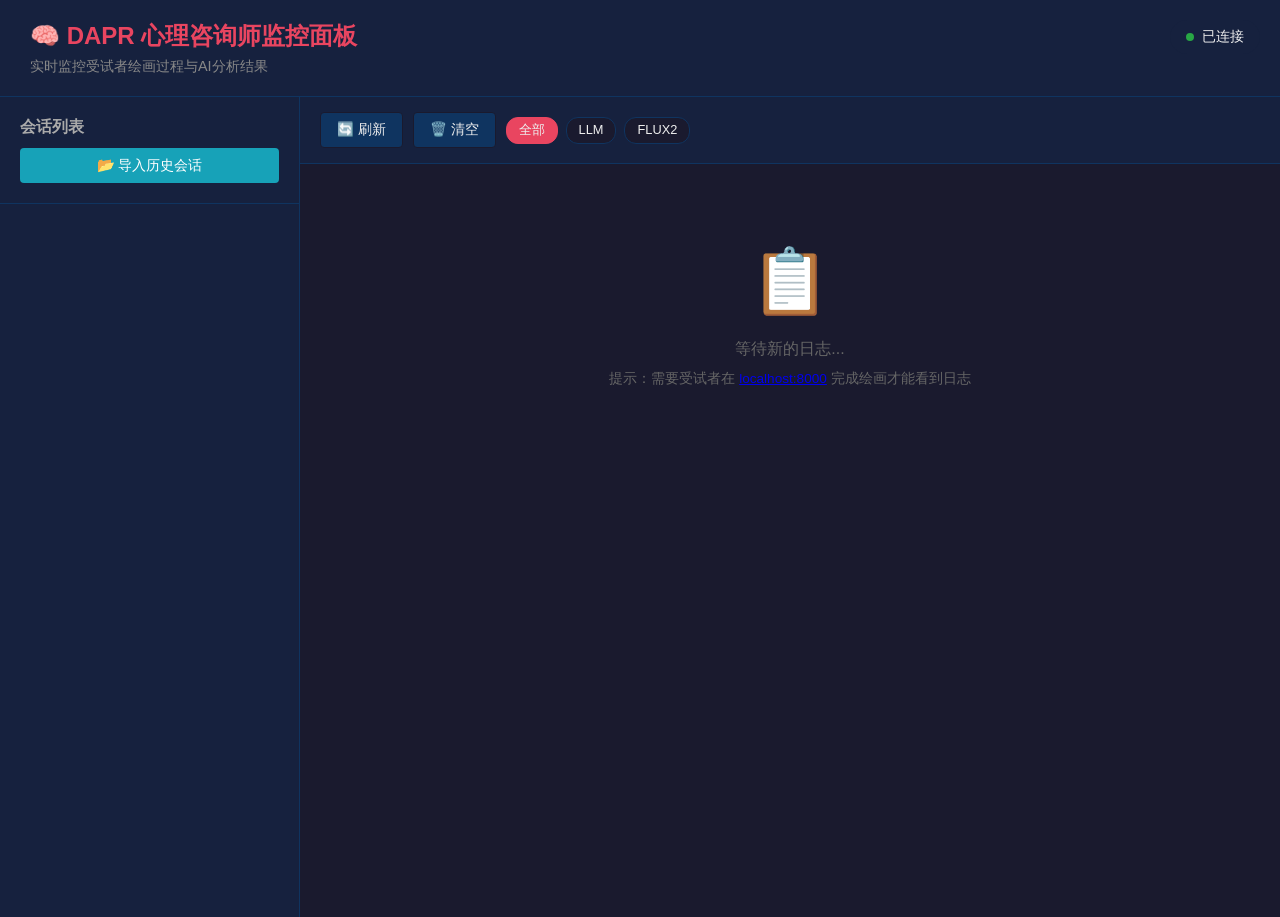
==== commit 852b021b: "feat(phase2): SQLite + frontend modularization + streaming throttle + HTTPS Database: - Add db_model" ====
--- a/DAPR-agent/static/therapist.html
+++ b/DAPR-agent/static/therapist.html
@@ -466,1240 +466,6 @@
         </div>
     </div>
 
-    <script>
-        const state = {
-            ws: null,
-            sessions: [],
-            logs: [],
-            selectedSession: null,
-            filter: 'all'
-        };
-
-        // 初始化
-        document.addEventListener('DOMContentLoaded', () => {
-            connectWebSocket();
-            bindEvents();
-        });
-
-        // 连接 WebSocket
-        function connectWebSocket() {
-            const wsUrl = `ws://${window.location.host}/ws/therapist`;
-            state.ws = new WebSocket(wsUrl);
-
-            state.ws.onopen = () => {
-                console.log('WebSocket 已连接');
-                updateConnectionStatus(true);
-                // 请求会话列表
-                state.ws.send(JSON.stringify({ type: 'list_sessions' }));
-            };
-
-            state.ws.onmessage = (event) => {
-                const message = JSON.parse(event.data);
-                handleMessage(message);
-            };
-
-            state.ws.onclose = () => {
-                console.log('WebSocket 已断开');
-                updateConnectionStatus(false);
-                // 重连
-                setTimeout(connectWebSocket, 3000);
-            };
-
-            state.ws.onerror = (error) => {
-                console.error('WebSocket 错误:', error);
-                updateConnectionStatus(false);
-            };
-        }
-
-        // 更新连接状态
-        function updateConnectionStatus(connected) {
-            const dot = document.getElementById('ws-status');
-            const text = document.getElementById('ws-text');
-            dot.classList.toggle('disconnected', !connected);
-            text.textContent = connected ? '已连接' : '已断开';
-        }
-
-        // 流式分析状态
-        const streamState = {
-            activeStreams: new Map(), // sessionId -> {chunks, element}
-        };
-
-        // 处理消息
-        function handleMessage(message) {
-            switch (message.type) {
-                case 'sessions_list':
-                    updateSessionList(message.data);
-                    break;
-                case 'log':
-                    handleLogMessage(message.data);
-                    break;
-            }
-        }
-
-        // 处理日志消息（支持流式）
-        function handleLogMessage(log) {
-            // 检查是否是流式分析的日志
-            if (log.stage === 'analysis_stream_chunk') {
-                handleStreamChunk(log);
-            } else if (log.stage === 'analysis_stream_complete') {
-                handleStreamComplete(log);
-            } else if (log.stage === 'analysis_stream_start') {
-                handleStreamStart(log);
-            } else {
-                addLog(log);
-            }
-        }
-
-        // 开始流式分析
-        function handleStreamStart(log) {
-            const sessionId = log.session_id;
-            console.log(`[Stream] 开始流式分析: ${sessionId}`);
-            
-            // 创建或获取流式显示元素
-            let streamEntry = streamState.activeStreams.get(sessionId);
-            if (!streamEntry) {
-                streamEntry = {
-                    chunks: [],
-                    element: createStreamLogElement(log),
-                    startTime: Date.now()
-                };
-                streamState.activeStreams.set(sessionId, streamEntry);
-            }
-        }
-
-        // 处理流式数据块
-        function handleStreamChunk(log) {
-            const sessionId = log.session_id;
-            const output = log.llm_output || {};
-            const chunk = output.chunk || '';
-            const speed = output.speed || '0.00 chars/s';
-            
-            let streamEntry = streamState.activeStreams.get(sessionId);
-            if (!streamEntry) {
-                // 如果没有开始记录，创建一个
-                handleStreamStart(log);
-                streamEntry = streamState.activeStreams.get(sessionId);
-            }
-            
-            streamEntry.chunks.push(chunk);
-            
-            // 更新显示
-            const fullText = streamEntry.chunks.join('');
-            updateStreamDisplay(streamEntry.element, fullText, speed, output.token_count || fullText.length);
-        }
-
-        // 流式分析完成
-        function handleStreamComplete(log) {
-            const sessionId = log.session_id;
-            const output = log.llm_output || {};
-            
-            console.log(`[Stream] 流式分析完成: ${sessionId}`);  // 统计信息只在控制台显示，不在UI显示
-            
-            const streamEntry = streamState.activeStreams.get(sessionId);
-            if (streamEntry) {
-                // 标记为完成
-                markStreamComplete(streamEntry.element, output);
-                streamState.activeStreams.delete(sessionId);
-            }
-            
-            // 同时作为普通日志添加
-            addLog(log);
-        }
-
-        // 创建流式日志元素
-        function createStreamLogElement(log) {
-            const container = document.getElementById('log-container');
-            
-            const entry = document.createElement('div');
-            entry.className = 'log-entry streaming';
-            entry.dataset.sessionId = log.session_id;
-            entry.innerHTML = `
-                <div class="log-header">
-                    <div>
-                        <span class="log-session">${log.session_id.substring(0, 8)}...</span>
-                        <span class="log-time">${new Date(log.timestamp).toLocaleString()}</span>
-                    </div>
-                    <span class="log-stage" style="background: #6610f2;">🔴 分析中...</span>
-                </div>
-                <div class="log-section">
-                    <div class="log-section-title">⚡ 实时生成中</div>
-                    <div class="stream-stats" style="font-size: 0.85rem; color: #888; margin-bottom: 10px;">
-                        速度: <span class="stream-speed">0.00 chars/s</span> | 
-                        字符数: <span class="stream-tokens">0</span>
-                    </div>
-                    <div class="stream-content log-content" style="background: #0f3460; min-height: 100px; max-height: 400px; overflow-y: auto; white-space: pre-wrap; font-family: monospace; font-size: 0.85rem; line-height: 1.5;">
-                        等待输出...
-                    </div>
-                </div>
-            `;
-            
-            // 插入到日志容器顶部
-            const emptyState = container.querySelector('.empty-state');
-            if (emptyState) {
-                emptyState.remove();
-            }
-            container.insertBefore(entry, container.firstChild);
-            
-            return entry;
-        }
-
-        // 更新流式显示
-        function updateStreamDisplay(element, text, speed, tokenCount) {
-            if (!element) return;
-            
-            const contentEl = element.querySelector('.stream-content');
-            const speedEl = element.querySelector('.stream-speed');
-            const tokenEl = element.querySelector('.stream-tokens');
-            
-            if (contentEl) {
-                // 显示最近1000个字符，避免过长
-                const displayText = text.slice(-1000);
-                contentEl.textContent = displayText;
-                // 自动滚动到底部
-                contentEl.scrollTop = contentEl.scrollHeight;
-            }
-            if (speedEl) speedEl.textContent = speed;
-            if (tokenEl) tokenEl.textContent = tokenCount;
-        }
-
-        // 标记流式完成
-        function markStreamComplete(element, output) {
-            if (!element) return;
-            
-            const stageEl = element.querySelector('.log-stage');
-            const statsEl = element.querySelector('.stream-stats');
-            
-            if (stageEl) {
-                stageEl.textContent = '✅ 分析完成';
-                stageEl.style.background = '#28a745';
-            }
-            if (statsEl) {
-                statsEl.innerHTML = `
-                    <strong>分析完成</strong>  // 统计信息已在终端记录
-                `;
-            }
-            
-            element.classList.remove('streaming');
-            element.classList.add('stream-complete');
-        }
-
-        // 绑定事件
-        function bindEvents() {
-            // 过滤标签
-            document.querySelectorAll('.filter-tag').forEach(tag => {
-                tag.addEventListener('click', () => {
-                    document.querySelectorAll('.filter-tag').forEach(t => t.classList.remove('active'));
-                    tag.classList.add('active');
-                    state.filter = tag.dataset.filter;
-                    renderLogs();
-                });
-            });
-        }
-
-        // 更新会话列表
-        function updateSessionList(sessions) {
-            state.sessions = sessions;
-            const container = document.getElementById('session-list');
-            
-            if (sessions.length === 0) {
-                container.innerHTML = '<div style="padding: 20px; text-align: center; color: #666;">暂无会话</div>';
-                return;
-            }
-            
-            container.innerHTML = sessions.map(session => `
-                <div class="session-item ${session.id === state.selectedSession ? 'active' : ''}" 
-                     data-id="${session.id}"
-                     onclick="selectSession('${session.id}')">
-                    <div class="session-id">${session.id.substring(0, 8)}...</div>
-                    <span class="session-status status-${session.status}">${session.status}</span>
-                    <div style="margin-top: 8px; font-size: 0.8rem; color: #666;">
-                        ${new Date(session.created_at).toLocaleString()}
-                    </div>
-                </div>
-            `).join('');
-        }
-
-        // 选择会话
-        function selectSession(sessionId) {
-            state.selectedSession = sessionId;
-            
-            // 更新UI
-            document.querySelectorAll('.session-item').forEach(item => {
-                item.classList.toggle('active', item.dataset.id === sessionId);
-            });
-            
-            // 显示详情面板
-            document.getElementById('detail-panel').classList.add('active');
-            loadSessionDetail(sessionId);
-        }
-
-        // 加载会话详情
-        async function loadSessionDetail(sessionId) {
-            try {
-                const response = await fetch(`/api/session/${sessionId}`);
-                const session = await response.json();
-                renderSessionDetail(session);
-            } catch (error) {
-                console.error('加载会话详情失败:', error);
-            }
-        }
-
-        // 渲染会话详情
-        function renderSessionDetail(session) {
-            const container = document.getElementById('detail-content');
-            
-            container.innerHTML = `
-                <div class="detail-section">
-                    <h3>基本信息</h3>
-                    <div class="detail-item">
-                        <div class="detail-label">会话ID</div>
-                        <div class="detail-value">${session.id}</div>
-                    </div>
-                    <div class="detail-item">
-                        <div class="detail-label">状态</div>
-                        <div class="detail-value">${session.status}</div>
-                    </div>
-                    <div class="detail-item">
-                        <div class="detail-label">创建时间</div>
-                        <div class="detail-value">${new Date(session.created_at).toLocaleString()}</div>
-                    </div>
-                    ${session.age_group ? `
-                    <div class="detail-item">
-                        <div class="detail-label">年龄段</div>
-                        <div class="detail-value">${session.age_group}</div>
-                    </div>
-                    ` : ''}
-                    ${session.gender ? `
-                    <div class="detail-item">
-                        <div class="detail-label">性别</div>
-                        <div class="detail-value">${session.gender}</div>
-                    </div>
-                    ` : ''}
-                </div>
-                
-                ${session.drawing_image ? `
-                <div class="detail-section">
-                    <h3>绘画作品</h3>
-                    <div class="detail-item">
-                        <img src="/api/image/${session.id}/drawing.png" style="max-width: 100%; border-radius: 4px;">
-                    </div>
-                </div>
-                ` : ''}
-                
-                ${session.initial_analysis ? `
-                <div class="detail-section">
-                    <h3>初步分析</h3>
-                    <div class="detail-item">
-                        <div class="detail-label">分析摘要</div>
-                        <div class="detail-value">${session.initial_analysis.analysis_summary || '无'}</div>
-                    </div>
-                    <div class="detail-item">
-                        <div class="detail-label">问题</div>
-                        <div class="detail-value">${(session.questions_asked || []).map(q => q.question).join('<br>')}</div>
-                    </div>
-                    <div class="detail-item">
-                        <div class="detail-label">猜想</div>
-                        <div class="detail-value">
-                            ${(session.hypotheses || []).map(h => `• ${h.description} (${h.confidence})`).join('<br>')}
-                        </div>
-                    </div>
-                </div>
-                ` : ''}
-                
-                ${session.user_answers && session.user_answers.length > 0 ? `
-                <div class="detail-section">
-                    <h3>用户回答</h3>
-                    ${session.user_answers.map((ans, i) => `
-                    <div class="detail-item">
-                        <div class="detail-label">问题 ${i + 1}</div>
-                        <div class="detail-value">${ans}</div>
-                    </div>
-                    `).join('')}
-                </div>
-                ` : ''}
-                
-                ${session.generated_images && session.generated_images.length > 0 ? `
-                <div class="detail-section">
-                    <h3>生成的图像</h3>
-                    ${session.generated_images.map(img => `
-                    <div class="detail-item">
-                        <div class="detail-label">${img.name}</div>
-                        <img src="${img.url || img.filepath}" style="max-width: 100%; border-radius: 4px; margin-top: 8px;">
-                        <div style="margin-top: 8px; font-size: 0.85rem; color: #888;">${img.description}</div>
-                    </div>
-                    `).join('')}
-                </div>
-                ` : ''}
-                
-                ${session.final_analysis ? `
-                <div class="detail-section">
-                    <h3>最终分析</h3>
-                    <div class="detail-item">
-                        <div class="detail-label">总结</div>
-                        <div class="detail-value">${session.final_analysis.summary || '无'}</div>
-                    </div>
-                    <div class="detail-item">
-                        <div class="detail-label">压力水平</div>
-                        <div class="detail-value">${session.final_analysis.stress_level || '未评估'}</div>
-                    </div>
-                    <div class="detail-item">
-                        <div class="detail-label">应对方式</div>
-                        <div class="detail-value">${session.final_analysis.coping_style || '未评估'}</div>
-                    </div>
-                    <div class="detail-item">
-                        <div class="detail-label">情绪状态</div>
-                        <div class="detail-value">${session.final_analysis.emotional_state || '未评估'}</div>
-                    </div>
-                </div>
-                ` : ''}
-            `;
-        }
-
-        // 添加日志
-        function addLog(log) {
-            state.logs.unshift(log);
-            
-            // 限制日志数量
-            if (state.logs.length > 100) {
-                state.logs = state.logs.slice(0, 100);
-            }
-            
-            renderLogs();
-        }
-
-        // 辅助函数：解码转义字符（双重解码，处理LLM返回的转义JSON）
-        function decodeEscapedChars(str) {
-            if (typeof str !== 'string') return str;
-            
-            // 处理各种转义序列
-            return str
-                .split('\\n').join('\n')
-                .split('\\t').join('\t')
-                .split('\\"').join('"')
-                .split("\\'").join("'")
-                .split('\\\\').join('\\');
-        }
-
-        // 辅助函数：格式化分析结果（适配新格式，支持Thinking和Instruct模型，兼容中英文字段）
-        function formatAnalysisResult(data) {
-            let html = '';
-            
-            // 调试信息
-            console.log('[formatAnalysisResult] input data:', data);
-            
-            // 检查数据有效性
-            if (!data || typeof data !== 'object') {
-                console.error('[formatAnalysisResult] Invalid data:', data);
-                return '<p style="color:#ff6b6b;">⚠️ 数据格式错误：' + JSON.stringify(data).slice(0, 200) + '</p>';
-            }
-            
-            // 检查是否为Thinking模型（有think字段）
-            const isThinkingModel = data.think && typeof data.think === 'string';
-            
-            // Thinking模型：显示思考过程（可折叠）
-            if (isThinkingModel) {
-                html += `
-                    <div style="margin-bottom:15px;">
-                        <details style="background:#1a1a2e;border:1px solid #0f3460;border-radius:6px;overflow:hidden;">
-                            <summary style="padding:12px 15px;cursor:pointer;background:#16213e;color:#ffc107;font-size:0.95rem;display:flex;align-items:center;gap:8px;">
-                                <span>💭</span>
-                                <span><strong>查看模型思考过程</strong></span>
-                                <span style="margin-left:auto;font-size:0.8rem;color:#888;">点击展开 ▼</span>
-                            </summary>
-                            <div style="padding:15px;border-top:1px solid #0f3460;">
-                                <pre style="margin:0;color:#aaa;font-size:0.85rem;line-height:1.6;white-space:pre-wrap;max-height:400px;overflow-y:auto;">${decodeEscapedChars(data.think)}</pre>
-                            </div>
-                        </details>
-                    </div>
-                `;
-            }
-            
-            // 适配新的 analysis 结构（支持中英文键名）
-            const analysis = data.analysis || data;
-            
-            // 获取字段值的辅助函数（支持中英文键名）
-            function getField(obj, enKey, cnKey) {
-                return obj[enKey] || obj[cnKey] || null;
-            }
-            
-            // 绘画特征分析（支持中英文键名）
-            const drawingFeatures = getField(analysis, 'drawing_features', '绘画特征分析') || 
-                                   getField(analysis, 'drawingFeatures', '绘画特征');
-            if (drawingFeatures) {
-                const df = drawingFeatures;
-                html += `
-                    <div style="background:#16213e;padding:12px;border-radius:6px;margin-bottom:10px;">
-                        <p style="margin:0 0 10px 0;color:#e94560;font-size:1rem;"><strong>🎨 绘画特征分析</strong></p>
-                        ${(getField(df, 'person_size_and_position', '人物大小与位置')) ? `<div style="margin-bottom:8px;"><span style="color:#888;font-size:0.85rem;">人物大小与位置</span><p style="margin:3px 0 0 0;color:#ddd;font-size:0.9rem;line-height:1.5;white-space:pre-wrap;">${decodeEscapedChars(getField(df, 'person_size_and_position', '人物大小与位置'))}</p></div>` : ''}
-                        ${(getField(df, 'line_quality', '线条特征')) ? `<div style="margin-bottom:8px;"><span style="color:#888;font-size:0.85rem;">线条特征</span><p style="margin:3px 0 0 0;color:#ddd;font-size:0.9rem;line-height:1.5;white-space:pre-wrap;">${decodeEscapedChars(getField(df, 'line_quality', '线条特征'))}</p></div>` : ''}
-                        ${(getField(df, 'rain_representation', '雨的描绘')) ? `<div style="margin-bottom:8px;"><span style="color:#888;font-size:0.85rem;">雨的描绘</span><p style="margin:3px 0 0 0;color:#ddd;font-size:0.9rem;line-height:1.5;white-space:pre-wrap;">${decodeEscapedChars(getField(df, 'rain_representation', '雨的描绘'))}</p></div>` : ''}
-                        ${(getField(df, 'defensive_objects', '防御/遮蔽物')) ? `<div><span style="color:#888;font-size:0.85rem;">防御/遮蔽物</span><p style="margin:3px 0 0 0;color:#ddd;font-size:0.9rem;line-height:1.5;white-space:pre-wrap;">${decodeEscapedChars(getField(df, 'defensive_objects', '防御/遮蔽物'))}</p></div>` : ''}
-                    </div>
-                `;
-            }
-            
-            // 过程分析（支持中英文键名）
-            const processAnalysis = getField(analysis, 'process_analysis', '过程分析') ||
-                                   getField(analysis, 'processAnalysis', '绘画过程分析');
-            if (processAnalysis) {
-                const pa = processAnalysis;
-                html += `
-                    <div style="background:#16213e;padding:12px;border-radius:6px;margin-bottom:10px;">
-                        <p style="margin:0 0 10px 0;color:#17a2b8;font-size:1rem;"><strong>🔄 绘画过程分析</strong></p>
-                        ${(getField(pa, 'drawing_sequence', '绘画顺序')) ? `<div style="margin-bottom:8px;"><span style="color:#888;font-size:0.85rem;">绘画顺序</span><p style="margin:3px 0 0 0;color:#ddd;font-size:0.9rem;line-height:1.5;white-space:pre-wrap;">${decodeEscapedChars(getField(pa, 'drawing_sequence', '绘画顺序'))}</p></div>` : ''}
-                        ${(getField(pa, 'erasures_and_modifications', '涂改情况')) ? `<div style="margin-bottom:8px;"><span style="color:#888;font-size:0.85rem;">涂改情况</span><p style="margin:3px 0 0 0;color:#ddd;font-size:0.9rem;line-height:1.5;white-space:pre-wrap;">${decodeEscapedChars(getField(pa, 'erasures_and_modifications', '涂改情况'))}</p></div>` : ''}
-                        ${(getField(pa, 'time_distribution', '耗时分布')) ? `<div><span style="color:#888;font-size:0.85rem;">耗时分布</span><p style="margin:3px 0 0 0;color:#ddd;font-size:0.9rem;line-height:1.5;white-space:pre-wrap;">${decodeEscapedChars(getField(pa, 'time_distribution', '耗时分布'))}</p></div>` : ''}
-                    </div>
-                `;
-            }
-            
-            // 表情分析（支持中英文键名）
-            const expressionAnalysis = getField(analysis, 'expression_analysis', '表情分析') ||
-                                      getField(analysis, 'expressionAnalysis', '绘画表情分析');
-            if (expressionAnalysis) {
-                const ea = expressionAnalysis;
-                html += `
-                    <div style="background:#16213e;padding:12px;border-radius:6px;margin-bottom:10px;">
-                        <p style="margin:0 0 10px 0;color:#ffc107;font-size:1rem;"><strong>😊 表情分析</strong></p>
-                        ${(getField(ea, 'emotional_state_during_drawing', '绘画时情绪状态')) ? `<div style="margin-bottom:8px;"><span style="color:#888;font-size:0.85rem;">绘画时情绪状态</span><p style="margin:3px 0 0 0;color:#ddd;font-size:0.9rem;line-height:1.5;white-space:pre-wrap;">${decodeEscapedChars(getField(ea, 'emotional_state_during_drawing', '绘画时情绪状态'))}</p></div>` : ''}
-                        ${(getField(ea, 'focus_changes', '专注度变化')) ? `<div style="margin-bottom:8px;"><span style="color:#888;font-size:0.85rem;">专注度变化</span><p style="margin:3px 0 0 0;color:#ddd;font-size:0.9rem;line-height:1.5;white-space:pre-wrap;">${decodeEscapedChars(getField(ea, 'focus_changes', '专注度变化'))}</p></div>` : ''}
-                        ${(getField(ea, 'stress_indicators', '压力指标')) ? `<div><span style="color:#888;font-size:0.85rem;">压力指标</span><p style="margin:3px 0 0 0;color:#ddd;font-size:0.9rem;line-height:1.5;white-space:pre-wrap;">${decodeEscapedChars(getField(ea, 'stress_indicators', '压力指标'))}</p></div>` : ''}
-                    </div>
-                `;
-            }
-            
-            // 时序关联
-            const temporalCorr = getField(analysis, 'temporal_correlation', '时序关联');
-            if (temporalCorr) {
-                html += `
-                    <div style="background:#0f3460;padding:12px;border-radius:6px;margin-bottom:10px;">
-                        <p style="margin:0 0 8px 0;color:#9c27b0;font-size:1rem;"><strong>⏱️ 时序关联分析</strong></p>
-                        <p style="margin:0;color:#ddd;font-size:0.9rem;line-height:1.5;white-space:pre-wrap;">${decodeEscapedChars(temporalCorr)}</p>
-                    </div>
-                `;
-            }
-            
-            // 心理猜想（支持多种可能的键名）
-            const psychologicalGuesstimates = getField(data, 'psychological_guesstimates', '心理状态猜想') ||
-                                             getField(data, 'psychological_guesses', '心理猜想') ||
-                                             getField(data, 'hypotheses', '猜想');
-            if (psychologicalGuesstimates && Array.isArray(psychologicalGuesstimates)) {
-                html += `
-                    <div style="background:#0f3460;padding:12px;border-radius:6px;margin-bottom:10px;">
-                        <p style="margin:0 0 10px 0;color:#e94560;font-size:1rem;"><strong>💡 心理状态猜想</strong></p>
-                        <ol style="margin:0;padding-left:20px;">
-                            ${psychologicalGuesstimates.map((h, i) => `
-                                <li style="margin:8px 0;color:#ddd;font-size:0.9rem;line-height:1.5;white-space:pre-wrap;">
-                                    <span style="display:inline-block;background:#e94560;color:white;padding:2px 8px;border-radius:4px;font-size:0.75rem;margin-right:8px;">${i+1}</span>
-                                    ${decodeEscapedChars(h)}
-                                </li>
-                            `).join('')}
-                        </ol>
-                    </div>
-                `;
-            }
-            
-            // 询问问题（支持多种可能的键名）
-            const questionsForUser = getField(data, 'questions_for_user', '询问用户的问题') ||
-                                    getField(data, 'questions', '问题') ||
-                                    getField(data, 'questionsToAsk', '提问');
-            if (questionsForUser && Array.isArray(questionsForUser)) {
-                html += `
-                    <div style="background:#16213e;padding:12px;border-radius:6px;margin-bottom:10px;">
-                        <p style="margin:0 0 10px 0;color:#17a2b8;font-size:1rem;"><strong>❓ 建议询问的问题</strong></p>
-                        <ol style="margin:0;padding-left:20px;">
-                            ${questionsForUser.map((q, i) => `
-                                <li style="margin:8px 0;color:#ddd;font-size:0.9rem;line-height:1.5;white-space:pre-wrap;">
-                                    ${decodeEscapedChars(q)}
-                                </li>
-                            `).join('')}
-                        </ol>
-                    </div>
-                `;
-            }
-            
-            // 用户信息请求
-            const userInfoRequest = getField(data, 'user_information_request', '用户信息请求') ||
-                                   getField(data, 'userInfoRequest', '基本信息');
-            if (userInfoRequest) {
-                const uir = userInfoRequest;
-                html += `
-                    <div style="background:#16213e;padding:12px;border-radius:6px;margin-bottom:10px;">
-                        <p style="margin:0 0 8px 0;color:#28a745;font-size:1rem;"><strong>👤 建议收集的基本信息</strong></p>
-                        <div style="display:flex;gap:15px;">
-                            ${(getField(uir, 'age_range', '年龄段')) ? `<div><span style="color:#888;font-size:0.85rem;">年龄段</span><p style="margin:3px 0 0 0;color:#ddd;">${decodeEscapedChars(getField(uir, 'age_range', '年龄段'))}</p></div>` : ''}
-                            ${(getField(uir, 'gender', '性别')) ? `<div><span style="color:#888;font-size:0.85rem;">性别</span><p style="margin:3px 0 0 0;color:#ddd;">${decodeEscapedChars(getField(uir, 'gender', '性别'))}</p></div>` : ''}
-                        </div>
-                    </div>
-                `;
-            }
-            
-            // 如果没有生成任何内容，显示调试信息
-            if (!html) {
-                console.error('[formatAnalysisResult] No content generated for data:', data);
-                return `
-                    <p style="color:#ff6b6b;">⚠️ 无法解析分析内容</p>
-                    <details style="margin-top:10px;">
-                        <summary style="color:#888;cursor:pointer;">查看原始数据</summary>
-                        <pre style="background:#1a1a2e;padding:10px;border-radius:4px;color:#aaa;font-size:0.8rem;overflow-x:auto;">${JSON.stringify(data, null, 2).slice(0, 2000)}</pre>
-                    </details>
-                `;
-            }
-            
-            return html;
-        }
-
-        // 格式化日志内容
-        function formatLogContent(log) {
-            const sections = [];
-            
-            // 根据阶段格式化输出
-            switch (log.stage) {
-                case 'initial_analysis':
-                    if (log.llm_output) {
-                        const output = log.llm_output;
-                        // 检查是否有 raw_response（LLM返回的非结构化文本）
-                        if (output.raw_response) {
-                            // 先解码 raw_response 本身
-                            const decodedRaw = decodeEscapedChars(output.raw_response);
-                            
-                            // 尝试从 decodedRaw 提取 JSON
-                            try {
-                                const jsonMatch = decodedRaw.match(/\{[\s\S]*\}/);
-                                if (jsonMatch) {
-                                    const parsed = JSON.parse(jsonMatch[0]);
-                                    
-                                    // 递归解码 parsed 对象中的所有字符串值
-                                    function deepDecode(obj) {
-                                        if (typeof obj === 'string') {
-                                            return decodeEscapedChars(obj);
-                                        } else if (Array.isArray(obj)) {
-                                            return obj.map(deepDecode);
-                                        } else if (typeof obj === 'object' && obj !== null) {
-                                            const result = {};
-                                            for (const [key, value] of Object.entries(obj)) {
-                                                result[key] = deepDecode(value);
-                                            }
-                                            return result;
-                                        }
-                                        return obj;
-                                    }
-                                    
-                                    const fullyDecoded = deepDecode(parsed);
-                                    
-                                    // Thinking模型格式：{think, analysis}；Instruct模型格式：{analysis} 或扁平结构
-                                    const resultData = fullyDecoded.analysis ? fullyDecoded : { analysis: fullyDecoded };
-                                    
-                                    sections.push(`
-                                        <div class="log-section">
-                                            <div class="log-section-title">🧠 DAPR分析结论</div>
-                                            <div class="log-content readable">
-                                                ${formatAnalysisResult(resultData)}
-                                            </div>
-                                        </div>
-                                    `);
-                                } else {
-                                    // 显示文本摘要
-                                    const summary = decodedRaw.slice(0, 800);
-                                    sections.push(`
-                                        <div class="log-section">
-                                            <div class="log-section-title">🧠 DAPR分析结论</div>
-                                            <div class="log-content readable" style="white-space:pre-wrap;line-height:1.6;">
-                                                ${summary}${decodedRaw.length > 800 ? '...' : ''}
-                                            </div>
-                                        </div>
-                                    `);
-                                }
-                            } catch (e) {
-                                // 显示原始文本
-                                const summary = decodedRaw.slice(0, 800);
-                                sections.push(`
-                                    <div class="log-section">
-                                        <div class="log-section-title">🧠 DAPR分析结论</div>
-                                        <div class="log-content readable" style="white-space:pre-wrap;line-height:1.6;">
-                                            ${summary}${decodedRaw.length > 800 ? '...' : ''}
-                                        </div>
-                                    </div>
-                                `);
-                            }
-                        } else {
-                            // 使用结构化数据 - 使用 formatAnalysisResult 统一处理
-                            const formattedResult = formatAnalysisResult(output);
-                            
-                            sections.push(`
-                                <div class="log-section">
-                                    <div class="log-section-title">🧠 DAPR分析结论</div>
-                                    <div class="log-content readable">
-                                        ${formattedResult}
-                                    </div>
-                                </div>
-                            `);
-                        }
-                    }
-                    break;
-                    
-                case 'analysis_stream_complete':
-                    // 流式分析完成，显示最终结果（支持Thinking模型）
-                    if (log.llm_output && log.llm_output.result) {
-                        const result = log.llm_output.result;
-                        
-                        // 准备显示的数据 - 对于Thinking模型，传递整个result（包含think字段）；否则传递analysis或result
-                        // formatAnalysisResult 函数内部会处理 think 字段的显示，不需要在这里重复处理
-                        const displayData = result.think ? result : (result.analysis || result);
-                        
-                        console.log('[Debug] analysis_stream_complete result:', result);
-                        console.log('[Debug] displayData:', displayData);
-                        
-                        // formatAnalysisResult 已经包含了思考过程的显示，直接调用即可
-                        const formattedResult = formatAnalysisResult(displayData);
-                        
-                        sections.push(`
-                            <div class="log-section">
-                                <div class="log-section-title">🧠 DAPR分析结论（流式）</div>
-                                <div class="log-content readable">
-                                    ${formattedResult}
-                                </div>
-                            </div>
-                        `);
-                    } else {
-                        console.log('[Debug] analysis_stream_complete - no result:', log);
-                    }
-                    break;
-                    
-                case 'user_answers':
-                    if (log.data && log.data.answers) {
-                        sections.push(`
-                            <div class="log-section">
-                                <div class="log-section-title">💬 受试者回答</div>
-                                <div class="log-content readable">
-                                    ${log.data.questions ? `
-                                        ${log.data.questions.map((q, i) => `
-                                            <div style="margin:10px 0;padding:10px;background:#0f3460;border-radius:4px;">
-                                                <p style="white-space:pre-wrap;line-height:1.4;"><strong>Q${i+1}: ${decodeEscapedChars(q)}</strong></p>
-                                                <p style="color:#e94560;margin-top:5px;white-space:pre-wrap;line-height:1.4;">A: ${decodeEscapedChars(log.data.answers[i]) || '(未回答)'}</p>
-                                            </div>
-                                        `).join('')}
-                                    ` : `
-                                        <ol>
-                                            ${log.data.answers.map((a, i) => `<li style="margin:8px 0;white-space:pre-wrap;line-height:1.4;"><strong>回答:</strong> ${decodeEscapedChars(a)}</li>`).join('')}
-                                        </ol>
-                                    `}
-                                </div>
-                            </div>
-                        `);
-                    }
-                    break;
-                    
-                case 'generate_instructions':
-                    if (log.llm_output && log.llm_output.variations) {
-                        sections.push(`
-                            <div class="log-section">
-                                <div class="log-section-title">🎨 编辑指令生成</div>
-                                <div class="log-content readable">
-                                    <p><strong>生成了 ${log.llm_output.variations.length} 个图像变体：</strong></p>
-                                    ${log.llm_output.variations.map((v, i) => `
-                                        <div style="margin: 10px 0; padding: 10px; background: #0f3460; border-radius: 4px;">
-                                            <p><strong>变体 ${i+1}: ${v.name}</strong></p>
-                                            <p>描述：${v.description}</p>
-                                            <p style="color: #aaa; font-size: 0.85rem; margin-top: 5px;">
-                                                <strong>Flux2编辑提示词：</strong>${v.edit_prompt || v.prompt || '无'}
-                                            </p>
-                                            <p style="color: #aaa; font-size: 0.85rem;">
-                                                <strong>上色提示词：</strong>${v.color_prompt || '无'}
-                                            </p>
-                                        </div>
-                                    `).join('')}
-                                </div>
-                            </div>
-                        `);
-                    }
-                    break;
-                    
-                case 'image_generation':
-                    if (log.flux2_output && log.flux2_output.generated_images) {
-                        sections.push(`
-                            <div class="log-section">
-                                <div class="log-section-title">🖼️ 图像生成结果</div>
-                                <div class="log-content readable">
-                                    <p>成功生成 ${log.flux2_output.generated_images.length} 张图像</p>
-                                    ${log.flux2_output.generated_images.map(img => `
-                                        <div style="margin: 10px 0;">
-                                            <p><strong>${img.name}</strong></p>
-                                            <p style="color: #888; font-size: 0.85rem;">${img.description}</p>
-                                        </div>
-                                    `).join('')}
-                                </div>
-                            </div>
-                        `);
-                    }
-                    break;
-                    
-                case 'final_questions_generated':
-                    if (log.llm_output && log.llm_output.questions) {
-                        sections.push(`
-                            <div class="log-section">
-                                <div class="log-section-title">❓ 最终深入问题</div>
-                                <div class="log-content readable">
-                                    <p><strong>基于用户选择生成的问题：</strong></p>
-                                    <ol>
-                                        ${log.llm_output.questions.map(q => `<li style="white-space:pre-wrap;line-height:1.4;">${decodeEscapedChars(q)}</li>`).join('')}
-                                    </ol>
-                                </div>
-                            </div>
-                        `);
-                    }
-                    break;
-                    
-                case 'final_report':
-                    if (log.llm_output) {
-                        const r = log.llm_output;
-                        const deep = r.deep_analysis || {};
-                        
-                        sections.push(`
-                            <div class="log-section">
-                                <div class="log-section-title">📋 最终心理分析报告</div>
-                                <div class="log-content readable">
-                                    ${r.summary ? `
-                                        <div style="background: linear-gradient(135deg, #667eea 0%, #764ba2 100%); padding: 15px; border-radius: 8px; margin-bottom: 15px;">
-                                            <p style="margin:0;color:white;font-size:1.05rem;"><strong>📊 综合分析</strong></p>
-                                            <p style="margin:10px 0 0 0;color:white;line-height:1.6;white-space:pre-wrap;">${decodeEscapedChars(r.summary)}</p>
-                                        </div>
-                                    ` : ''}
-                                    
-                                    <div style="display:grid;grid-template-columns:repeat(auto-fit,minmax(200px,1fr));gap:10px;margin-bottom:15px;">
-                                        ${r.stress_level ? `
-                                            <div style="background:#16213e;padding:12px;border-radius:6px;border-left:4px solid #e94560;">
-                                                <p style="margin:0;color:#888;font-size:0.85rem;">压力水平</p>
-                                                <p style="margin:5px 0 0 0;color:#eee;white-space:pre-wrap;">${decodeEscapedChars(r.stress_level)}</p>
-                                            </div>
-                                        ` : ''}
-                                        ${r.coping_style ? `
-                                            <div style="background:#16213e;padding:12px;border-radius:6px;border-left:4px solid #17a2b8;">
-                                                <p style="margin:0;color:#888;font-size:0.85rem;">应对方式</p>
-                                                <p style="margin:5px 0 0 0;color:#eee;white-space:pre-wrap;">${decodeEscapedChars(r.coping_style)}</p>
-                                            </div>
-                                        ` : ''}
-                                        ${r.emotional_state ? `
-                                            <div style="background:#16213e;padding:12px;border-radius:6px;border-left:4px solid #ffc107;">
-                                                <p style="margin:0;color:#888;font-size:0.85rem;">情绪状态</p>
-                                                <p style="margin:5px 0 0 0;color:#eee;white-space:pre-wrap;">${decodeEscapedChars(r.emotional_state)}</p>
-                                            </div>
-                                        ` : ''}
-                                    </div>
-                                    
-                                    ${r.selection_interpretation ? `
-                                        <div style="background:#fff3e0;padding:12px;border-radius:6px;margin-bottom:15px;border-left:4px solid #ff9800;">
-                                            <p style="margin:0;color:#e65100;"><strong>🎯 选择行为解读</strong></p>
-                                            <p style="margin:8px 0 0 0;color:#333;line-height:1.5;white-space:pre-wrap;">${decodeEscapedChars(r.selection_interpretation)}</p>
-                                        </div>
-                                    ` : ''}
-                                    
-                                    ${r.key_insights?.length ? `
-                                        <div style="margin-bottom:15px;">
-                                            <p style="color:#aaa;font-size:0.9rem;margin-bottom:8px;"><strong>💡 关键发现</strong></p>
-                                            <ul style="margin:0;padding-left:20px;">
-                                                ${r.key_insights.map(i => `<li style="margin:6px 0;color:#ddd;line-height:1.5;white-space:pre-wrap;">${decodeEscapedChars(i)}</li>`).join('')}
-                                            </ul>
-                                        </div>
-                                    ` : ''}
-                                    
-                                    ${(deep.self_concept || deep.interpersonal || deep.stress_response || deep.underlying_needs) ? `
-                                        <div style="background:#0f3460;padding:15px;border-radius:8px;margin-bottom:15px;">
-                                            <p style="margin:0 0 10px 0;color:#e94560;font-size:0.95rem;"><strong>🔍 深度心理分析</strong></p>
-                                            <div style="display:grid;grid-template-columns:repeat(auto-fit,minmax(180px,1fr));gap:10px;">
-                                                ${deep.self_concept ? `<div><p style="margin:0;color:#888;font-size:0.8rem;">自我概念</p><p style="margin:5px 0 0 0;color:#ccc;font-size:0.9rem;white-space:pre-wrap;line-height:1.4;">${decodeEscapedChars(deep.self_concept)}</p></div>` : ''}
-                                                ${deep.interpersonal ? `<div><p style="margin:0;color:#888;font-size:0.8rem;">人际关系</p><p style="margin:5px 0 0 0;color:#ccc;font-size:0.9rem;white-space:pre-wrap;line-height:1.4;">${decodeEscapedChars(deep.interpersonal)}</p></div>` : ''}
-                                                ${deep.stress_response ? `<div><p style="margin:0;color:#888;font-size:0.8rem;">压力反应</p><p style="margin:5px 0 0 0;color:#ccc;font-size:0.9rem;white-space:pre-wrap;line-height:1.4;">${decodeEscapedChars(deep.stress_response)}</p></div>` : ''}
-                                                ${deep.underlying_needs ? `<div><p style="margin:0;color:#888;font-size:0.8rem;">潜在需求</p><p style="margin:5px 0 0 0;color:#ccc;font-size:0.9rem;white-space:pre-wrap;line-height:1.4;">${decodeEscapedChars(deep.underlying_needs)}</p></div>` : ''}
-                                            </div>
-                                        </div>
-                                    ` : ''}
-                                    
-                                    ${r.recommendations?.length ? `
-                                        <div style="margin-bottom:15px;">
-                                            <p style="color:#aaa;font-size:0.9rem;margin-bottom:8px;"><strong>💪 专业建议</strong></p>
-                                            <div style="display:flex;flex-direction:column;gap:8px;">
-                                                ${r.recommendations.map((rec, i) => `
-                                                    <div style="background:#e8f5e9;padding:10px 12px;border-radius:6px;border-left:4px solid #4caf50;">
-                                                        <span style="background:#4caf50;color:white;padding:2px 8px;border-radius:4px;font-size:0.75rem;margin-right:8px;">${i+1}</span>
-                                                        <span style="color:#2e7d32;white-space:pre-wrap;line-height:1.4;">${decodeEscapedChars(rec)}</span>
-                                                    </div>
-                                                `).join('')}
-                                            </div>
-                                        </div>
-                                    ` : ''}
-                                    
-                                    ${r.follow_up?.length ? `
-                                        <div>
-                                            <p style="color:#aaa;font-size:0.9rem;margin-bottom:8px;"><strong>📌 后续关注</strong></p>
-                                            <ul style="margin:0;padding-left:20px;">
-                                                ${r.follow_up.map(item => `<li style="margin:5px 0;color:#ccc;white-space:pre-wrap;line-height:1.4;">${decodeEscapedChars(item)}</li>`).join('')}
-                                            </ul>
-                                        </div>
-                                    ` : ''}
-                                </div>
-                            </div>
-                        `);
-                    }
-                    break;
-                    
-                case 'image_selection':
-                    if (log.data && log.data.selection_behavior) {
-                        const sb = log.data.selection_behavior;
-                        const finalSel = sb.finalSelection || {};
-                        sections.push(`
-                            <div class="log-section">
-                                <div class="log-section-title">🎯 图像选择行为</div>
-                                <div class="log-content readable">
-                                    <p><strong>最终选择：</strong>${finalSel.imageName || 'N/A'} (第${finalSel.viewOrder || '?'}个查看)</p>
-                                    <p><strong>查看顺序：</strong>${(sb.viewOrder || []).join(' → ')}</p>
-                                    <p><strong>总查看数：</strong>${finalSel.totalViews || sb.viewOrder?.length || 0}</p>
-                                    ${sb.hesitationIndicators?.length > 0 ? `
-                                        <p><strong>⚠️ 犹豫行为：</strong></p>
-                                        <ul>
-                                            ${sb.hesitationIndicators.map(h => `<li>${h.description || h.type}</li>`).join('')}
-                                        </ul>
-                                    ` : '<p><strong>犹豫行为：</strong>未发现明显犹豫</p>'}
-                                </div>
-                            </div>
-                        `);
-                    }
-                    break;
-                    
-                case 'generate_instructions':
-                    if (log.llm_output && log.llm_output.variations) {
-                        sections.push(`
-                            <div class="log-section">
-                                <div class="log-section-title">🎨 图像变体生成</div>
-                                <div class="log-content readable">
-                                    <p>生成了 ${log.llm_output.variations.length} 个变体：</p>
-                                    ${log.llm_output.variations.map((v, i) => `
-                                        <div style="margin: 10px 0; padding: 10px; background: #0f3460; border-radius: 4px;">
-                                            <p><strong>变体 ${i+1}: ${v.name}</strong></p>
-                                            <p style="color: #aaa;">${v.description}</p>
-                                        </div>
-                                    `).join('')}
-                                </div>
-                            </div>
-                        `);
-                    }
-                    break;
-                    
-                case 'final_questions_generated':
-                    if (log.llm_output && log.llm_output.questions) {
-                        sections.push(`
-                            <div class="log-section">
-                                <div class="log-section-title">❓ 深入问题</div>
-                                <div class="log-content readable">
-                                    <ol>
-                                        ${log.llm_output.questions.map(q => `<li>${q}</li>`).join('')}
-                                    </ol>
-                                </div>
-                            </div>
-                        `);
-                    }
-                    break;
-                    
-                default:
-                    // 默认情况：智能格式化显示
-                    if (log.llm_output && Object.keys(log.llm_output).length > 0) {
-                        const output = log.llm_output;
-                        let content = '';
-                        let parsedFromRaw = null;
-                        
-                        // 检查是否有 raw_response 字段（LLM返回的原始文本）
-                        if (output.raw_response && typeof output.raw_response === 'string') {
-                            // 尝试从 raw_response 中提取 JSON
-                            try {
-                                const jsonMatch = output.raw_response.match(/\{[\s\S]*\}/);
-                                if (jsonMatch) {
-                                    parsedFromRaw = JSON.parse(jsonMatch[0]);
-                                }
-                            } catch (e) {
-                                // 解析失败，使用原始文本
-                                parsedFromRaw = null;
-                            }
-                            
-                            // 如果解析成功，使用解析后的数据
-                            if (parsedFromRaw) {
-                                content = formatAnalysisResult(parsedFromRaw);
-                            } else {
-                                // 显示原始文本的摘要（前500字符）
-                                const summary = output.raw_response.slice(0, 500);
-                                content = `
-                                    <div style="background:#1a1a2e;padding:12px;border-radius:6px;margin-bottom:10px;">
-                                        <p style="margin:0;color:#ddd;line-height:1.6;white-space:pre-wrap;">${summary}${output.raw_response.length > 500 ? '...' : ''}</p>
-                                    </div>
-                                `;
-                            }
-                        }
-                        
-                        // 如果没有从 raw_response 获取到内容，尝试其他字段
-                        if (!content) {
-                            if (output.summary || output.analysis_summary) {
-                                content += `<p><strong>摘要：</strong>${output.summary || output.analysis_summary}</p>`;
-                            }
-                            if (output.questions && Array.isArray(output.questions)) {
-                                content += `<p><strong>问题：</strong></p><ol>${output.questions.map(q => `<li>${q}</li>`).join('')}</ol>`;
-                            }
-                            if (output.hypotheses && Array.isArray(output.hypotheses)) {
-                                content += `<p><strong>猜想：</strong></p><ul>${output.hypotheses.map(h => `<li>${h.description || h} (${h.confidence || '未知'})</li>`).join('')}</ul>`;
-                            }
-                            if (output.variations && Array.isArray(output.variations)) {
-                                content += `<p><strong>变体：</strong>${output.variations.map(v => v.name).join('、')}</p>`;
-                            }
-                        }
-                        
-                        // 如果还是没内容，显示折叠的原始数据
-                        if (!content) {
-                            content = `
-                                <p style="color:#888;font-size:0.85rem;">暂无可预览内容</p>
-                                <details style="margin-top:10px;">
-                                    <summary style="cursor:pointer;color:#e94560;font-size:0.85rem;">查看原始数据</summary>
-                                    <pre style="margin-top:10px;font-size:0.75rem;opacity:0.7;max-height:300px;overflow:auto;">${JSON.stringify(output, null, 2)}</pre>
-                                </details>
-                            `;
-                        }
-                        
-                        sections.push(`
-                            <div class="log-section">
-                                <div class="log-section-title">📄 ${log.stage || '分析结果'}</div>
-                                <div class="log-content readable">
-                                    ${content}
-                                </div>
-                            </div>
-                        `);
-                    } else if (log.data) {
-                        // 显示 data 字段的内容
-                        let dataContent = '';
-                        for (const [key, value] of Object.entries(log.data)) {
-                            if (typeof value === 'string') {
-                                dataContent += `<p><strong>${key}:</strong> ${value}</p>`;
-                            } else if (Array.isArray(value)) {
-                                dataContent += `<p><strong>${key}:</strong> ${value.join('、')}</p>`;
-                            } else if (typeof value === 'object' && value !== null) {
-                                // 对象类型折叠显示
-                                dataContent += `
-                                    <details style="margin:5px 0;">
-                                        <summary style="cursor:pointer;color:#aaa;">${key}</summary>
-                                        <pre style="font-size:0.8rem;margin:5px 0;padding:5px;background:#0f3460;border-radius:4px;">${JSON.stringify(value, null, 2)}</pre>
-                                    </details>
-                                `;
-                            }
-                        }
-                        if (dataContent) {
-                            sections.push(`
-                                <div class="log-section">
-                                    <div class="log-section-title">📊 ${log.stage || '数据'}</div>
-                                    <div class="log-content readable">${dataContent}</div>
-                                </div>
-                            `);
-                        }
-                    }
-            }
-            
-            return sections.join('');
-        }
-
-        // 渲染日志
-        function renderLogs() {
-            const container = document.getElementById('log-container');
-            
-            let filteredLogs = state.logs;
-            
-            // 应用过滤
-            if (state.filter !== 'all') {
-                if (state.filter === 'llm') {
-                    filteredLogs = state.logs.filter(log => log.llm_input || log.llm_output);
-                } else if (state.filter === 'flux2') {
-                    filteredLogs = state.logs.filter(log => log.flux2_input || log.flux2_output);
-                }
-            }
-            
-            // 应用会话过滤
-            if (state.selectedSession) {
-                filteredLogs = filteredLogs.filter(log => log.session_id === state.selectedSession);
-            }
-            
-            if (filteredLogs.length === 0) {
-                container.innerHTML = `
-                    <div class="empty-state">
-                        <div class="empty-state-icon">📋</div>
-                        <p>${state.logs.length === 0 ? '等待新的日志...' : '没有符合条件的日志'}</p>
-                    </div>
-                `;
-                return;
-            }
-            
-            container.innerHTML = filteredLogs.map(log => `
-                <div class="log-entry">
-                    <div class="log-header">
-                        <div>
-                            <span class="log-session">${log.session_id.substring(0, 8)}...</span>
-                            <span class="log-time">${new Date(log.timestamp).toLocaleString()}</span>
-                        </div>
-                        <span class="log-stage">${log.stage}</span>
-                    </div>
-                    ${formatLogContent(log)}
-                </div>
-            `).join('');
-        }
-
-        // 刷新会话列表
-        function refreshSessions() {
-            if (state.ws && state.ws.readyState === WebSocket.OPEN) {
-                state.ws.send(JSON.stringify({ type: 'list_sessions' }));
-            }
-        }
-
-        // 清空日志
-        function clearLogs() {
-            state.logs = [];
-            renderLogs();
-        }
-
-        // 定时刷新会话列表
-        setInterval(refreshSessions, 5000);
-        
-        // ==================== 历史会话导入功能 ====================
-        
-        // 显示历史会话弹窗
-        async function showHistoryModal() {
-            document.getElementById('history-modal').style.display = 'block';
-            await loadHistorySessions();
-        }
-        
-        // 关闭历史会话弹窗
-        function closeHistoryModal() {
-            document.getElementById('history-modal').style.display = 'none';
-        }
-        
-        // 加载历史会话列表
-        async function loadHistorySessions() {
-            const loadingEl = document.getElementById('history-loading');
-            const listEl = document.getElementById('history-list');
-            const emptyEl = document.getElementById('history-empty');
-            
-            loadingEl.style.display = 'block';
-            listEl.style.display = 'none';
-            emptyEl.style.display = 'none';
-            
-            try {
-                const response = await fetch('/api/history/sessions');
-                const data = await response.json();
-                
-                loadingEl.style.display = 'none';
-                
-                if (data.sessions.length === 0) {
-                    emptyEl.style.display = 'block';
-                    return;
-                }
-                
-                renderHistorySessions(data.sessions);
-                listEl.style.display = 'block';
-                
-            } catch (error) {
-                console.error('加载历史会话失败:', error);
-                loadingEl.innerHTML = `<p style="color: #e94560;">加载失败: ${error.message}</p>`;
-            }
-        }
-        
-        // 渲染历史会话列表
-        function renderHistorySessions(sessions) {
-            const container = document.getElementById('history-list');
-            
-            container.innerHTML = sessions.map(session => {
-                const hasWebcam = session.files.webcam ? '✅' : '❌';
-                const hasScreen = session.files.screen ? '✅' : '❌';
-                const hasJson = session.files.json ? '✅' : '❌';
-                const createdAt = session.created_at ? new Date(session.created_at).toLocaleString() : '未知时间';
-                
-                // 检查是否已有分析
-                const hasAnalysis = session.session_data?.has_analysis;
-                const analysisBadge = hasAnalysis ? 
-                    '<span style="background: #28a745; color: white; padding: 2px 8px; border-radius: 4px; font-size: 0.75rem;">已分析</span>' :
-                    '<span style="background: #ffc107; color: #000; padding: 2px 8px; border-radius: 4px; font-size: 0.75rem;">未分析</span>';
-                
-                return `
-                    <div class="history-item" style="background: #16213e; border: 1px solid #0f3460; border-radius: 8px; padding: 15px; margin-bottom: 15px; display: flex; gap: 15px;">
-                        <div class="history-preview" style="width: 120px; height: 120px; background: #1a1a2e; border-radius: 8px; overflow: hidden; flex-shrink: 0;">
-                            <img src="/api/history/session/${session.id}/preview" 
-                                 style="width: 100%; height: 100%; object-fit: contain;"
-                                 onerror="this.src='data:image/svg+xml,<svg xmlns=%22http://www.w3.org/2000/svg%22 viewBox=%220 0 100 100%22><text y=%22.9em%22 font-size=%2280%22>🎨</text></svg>'">
-                        </div>
-                        <div class="history-info" style="flex: 1;">
-                            <div style="display: flex; justify-content: space-between; align-items: start; margin-bottom: 10px;">
-                                <div>
-                                    <h4 style="margin: 0 0 5px 0; color: #eee;">会话 ${session.id.substring(0, 8)}...</h4>
-                                    <p style="margin: 0; font-size: 0.85rem; color: #888;">${createdAt}</p>
-                                </div>
-                                ${analysisBadge}
-                            </div>
-                            <div style="display: flex; gap: 15px; font-size: 0.8rem; color: #aaa; margin-bottom: 10px;">
-                                <span title="摄像头视频">📹 ${hasWebcam}</span>
-                                <span title="屏幕录制">🖥️ ${hasScreen}</span>
-                                <span title="会话数据">💾 ${hasJson}</span>
-                            </div>
-                            <div style="display: flex; gap: 10px;">
-                                <button onclick="analyzeHistorySession('${session.id}', false)" 
-                                        style="flex: 1; padding: 8px 16px; background: #e94560; color: white; border: none; border-radius: 4px; cursor: pointer; font-size: 0.85rem;"
-                                        title="在原始会话上重新进行分析，会覆盖之前的分析结果">
-                                    🔍 重新分析
-                                </button>
-                                <button onclick="analyzeHistorySession('${session.id}', true)" 
-                                        style="flex: 1; padding: 8px 16px; background: #0f3460; color: white; border: none; border-radius: 4px; cursor: pointer; font-size: 0.85rem;"
-                                        title="创建一个新会话，复制该会话的绘画和视频文件进行独立分析，不会修改原始会话数据">
-                                    📋 复制为新会话
-                                </button>
-                            </div>
-                        </div>
-                    </div>
-                `;
-            }).join('');
-        }
-        
-        // 分析历史会话
-        async function analyzeHistorySession(sessionId, createNew) {
-            const action = createNew ? '复制为新会话' : '重新分析';
-            console.log(`[History] ${action}: ${sessionId}`);
-            
-            try {
-                const response = await fetch('/api/history/analyze', {
-                    method: 'POST',
-                    headers: { 'Content-Type': 'application/json' },
-                    body: JSON.stringify({
-                        session_id: sessionId,
-                        create_new: createNew
-                    })
-                });
-                
-                const data = await response.json();
-                
-                if (response.ok) {
-                    console.log(`[History] 分析已启动:`, data);
-                    // 关闭弹窗，直接显示分析过程
-                    closeHistoryModal();
-                    
-                    // 刷新会话列表
-                    setTimeout(() => {
-                        state.ws.send(JSON.stringify({ type: 'list_sessions' }));
-                    }, 500);
-                } else {
-                    throw new Error(data.detail || '启动分析失败');
-                }
-                
-            } catch (error) {
-                console.error('[History] 分析失败:', error);
-                alert(`❌ 分析失败: ${error.message}`);
-            }
-        }
-        
-        // 点击弹窗外部关闭
-        document.getElementById('history-modal').addEventListener('click', function(e) {
-            if (e.target === this) {
-                closeHistoryModal();
-            }
-        });
-    </script>
+    <script type="module" src="/static/therapist.js"></script>
 </body>
 </html>
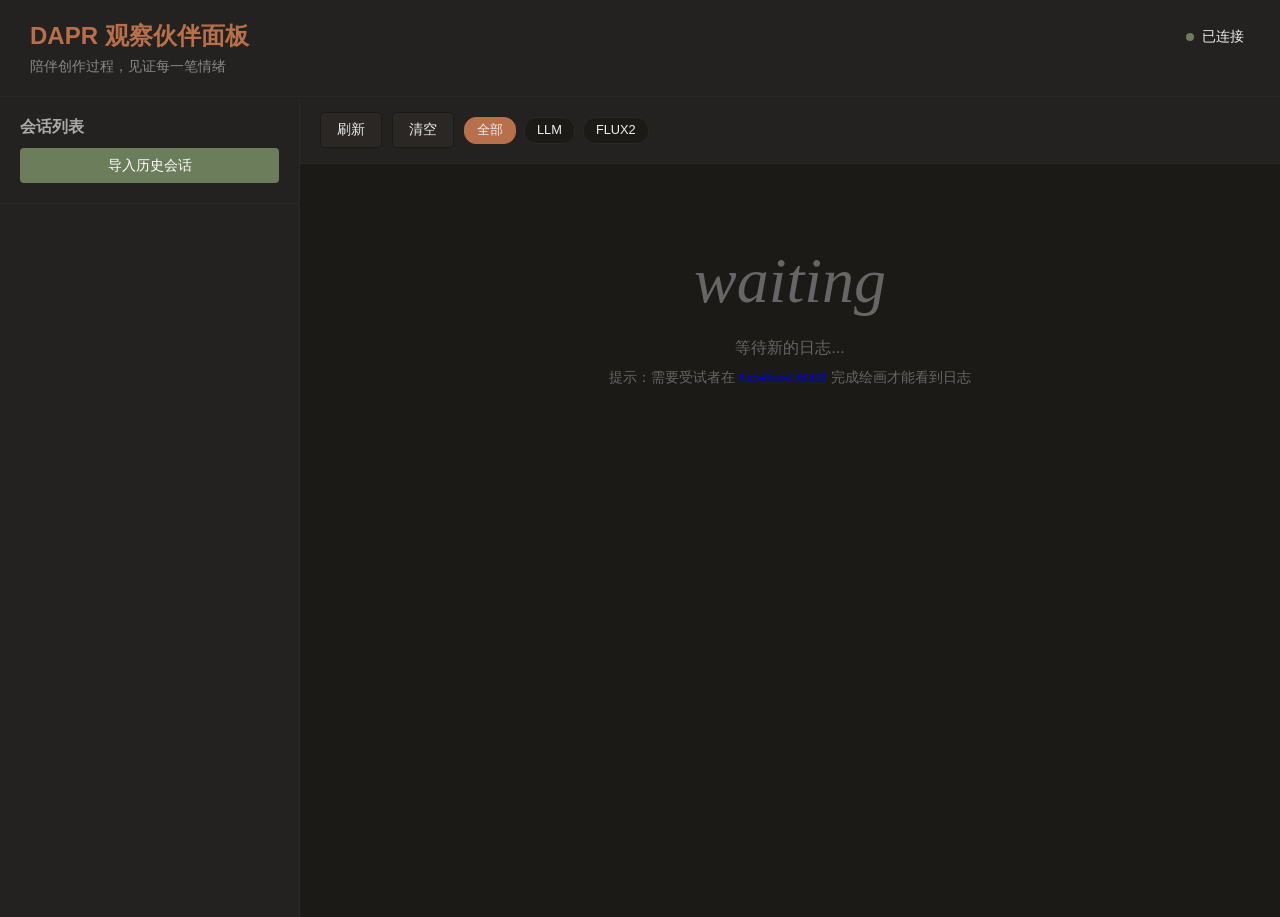
==== commit c6a3e9bd: "feat: 回滚扁平化，冻结Schema为嵌套格式；更新README与.gitignore - 将 DAPR_ANALYSIS_PROMPT.txt JSON输出格式恢复为嵌套结构（data.anal" ====
--- a/DAPR-agent/static/therapist.html
+++ b/DAPR-agent/static/therapist.html
@@ -3,7 +3,7 @@
 <head>
     <meta charset="UTF-8">
     <meta name="viewport" content="width=device-width, initial-scale=1.0">
-    <title>DAPR 心理咨询师监控面板</title>
+    <title>DAPR 观察伙伴面板</title>
     <style>
         * {
             margin: 0;
@@ -13,20 +13,20 @@
         
         body {
             font-family: -apple-system, BlinkMacSystemFont, 'Segoe UI', Roboto, sans-serif;
-            background: #1a1a2e;
+            background: #1C1A17;
             color: #eee;
             min-height: 100vh;
         }
         
         .header {
-            background: #16213e;
+            background: #242220;
             padding: 20px 30px;
-            border-bottom: 1px solid #0f3460;
+            border-bottom: 1px solid #2A2724;
         }
         
         .header h1 {
             font-size: 1.5rem;
-            color: #e94560;
+            color: #B8704B;
         }
         
         .header .subtitle {
@@ -43,14 +43,14 @@
         /* 左侧会话列表 */
         .sidebar {
             width: 300px;
-            background: #16213e;
-            border-right: 1px solid #0f3460;
+            background: #242220;
+            border-right: 1px solid #2A2724;
             overflow-y: auto;
         }
         
         .sidebar-header {
             padding: 20px;
-            border-bottom: 1px solid #0f3460;
+            border-bottom: 1px solid #2A2724;
         }
         
         .sidebar-header h2 {
@@ -63,8 +63,8 @@
         }
         
         .session-item {
-            background: #1a1a2e;
-            border: 1px solid #0f3460;
+            background: #1C1A17;
+            border: 1px solid #2A2724;
             border-radius: 8px;
             padding: 15px;
             margin-bottom: 10px;
@@ -73,12 +73,12 @@
         }
         
         .session-item:hover {
-            border-color: #e94560;
+            border-color: #B8704B;
         }
         
         .session-item.active {
-            background: #0f3460;
-            border-color: #e94560;
+            background: #2A2724;
+            border-color: #B8704B;
         }
         
         .session-id {
@@ -96,15 +96,15 @@
             font-weight: 600;
         }
         
-        .status-guidance { background: #6c757d; }
-        .status-permission { background: #ffc107; color: #000; }
-        .status-drawing { background: #17a2b8; }
-        .status-analyzing { background: #6610f2; }
-        .status-questioning { background: #fd7e14; }
-        .status-generating { background: #e83e8c; }
-        .status-selecting { background: #20c997; }
-        .status-final { background: #007bff; }
-        .status-completed { background: #28a745; }
+        .status-guidance { background: #7A8B99; }
+        .status-permission { background: #C49A6C; color: #000; }
+        .status-drawing { background: #6B7D5A; }
+        .status-analyzing { background: #7A8B99; }
+        .status-questioning { background: #C49A6C; }
+        .status-generating { background: #B8704B; }
+        .status-selecting { background: #6B7D5A; }
+        .status-final { background: #7A8B99; }
+        .status-completed { background: #6B7D5A; }
         
         /* 右侧日志区域 */
         .main-content {
@@ -115,9 +115,9 @@
         }
         
         .log-toolbar {
-            background: #16213e;
+            background: #242220;
             padding: 15px 20px;
-            border-bottom: 1px solid #0f3460;
+            border-bottom: 1px solid #2A2724;
             display: flex;
             gap: 10px;
             align-items: center;
@@ -125,8 +125,8 @@
         
         .log-toolbar button {
             padding: 8px 16px;
-            background: #0f3460;
-            border: 1px solid #1a1a2e;
+            background: #2A2724;
+            border: 1px solid #1C1A17;
             color: #eee;
             border-radius: 4px;
             cursor: pointer;
@@ -134,7 +134,7 @@
         }
         
         .log-toolbar button:hover {
-            background: #e94560;
+            background: #B8704B;
         }
         
         .log-container {
@@ -144,8 +144,8 @@
         }
         
         .log-entry {
-            background: #16213e;
-            border: 1px solid #0f3460;
+            background: #242220;
+            border: 1px solid #2A2724;
             border-radius: 8px;
             padding: 20px;
             margin-bottom: 15px;
@@ -157,7 +157,7 @@
             align-items: center;
             margin-bottom: 15px;
             padding-bottom: 10px;
-            border-bottom: 1px solid #0f3460;
+            border-bottom: 1px solid #2A2724;
         }
         
         .log-time {
@@ -167,7 +167,7 @@
         }
         
         .log-stage {
-            background: #e94560;
+            background: #B8704B;
             padding: 4px 12px;
             border-radius: 4px;
             font-size: 0.8rem;
@@ -197,7 +197,7 @@
         }
         
         .log-content {
-            background: #1a1a2e;
+            background: #1C1A17;
             border-radius: 4px;
             padding: 12px;
             font-family: 'Consolas', 'Monaco', monospace;
@@ -223,7 +223,7 @@
         }
         
         .log-content.readable strong {
-            color: #e94560;
+            color: #B8704B;
         }
         
         .log-content.readable ul,
@@ -256,23 +256,23 @@
         
         .filter-tag {
             padding: 4px 12px;
-            background: #1a1a2e;
-            border: 1px solid #0f3460;
+            background: #1C1A17;
+            border: 1px solid #2A2724;
             border-radius: 12px;
             font-size: 0.8rem;
             cursor: pointer;
         }
         
         .filter-tag.active {
-            background: #e94560;
-            border-color: #e94560;
+            background: #B8704B;
+            border-color: #B8704B;
         }
         
         /* 详情面板 */
         .detail-panel {
             width: 400px;
-            background: #16213e;
-            border-left: 1px solid #0f3460;
+            background: #242220;
+            border-left: 1px solid #2A2724;
             overflow-y: auto;
             display: none;
         }
@@ -283,7 +283,7 @@
         
         .detail-header {
             padding: 20px;
-            border-bottom: 1px solid #0f3460;
+            border-bottom: 1px solid #2A2724;
         }
         
         .detail-content {
@@ -302,7 +302,7 @@
         }
         
         .detail-item {
-            background: #1a1a2e;
+            background: #1C1A17;
             padding: 12px;
             border-radius: 6px;
             margin-bottom: 10px;
@@ -339,7 +339,7 @@
             align-items: center;
             gap: 8px;
             padding: 8px 16px;
-            background: #16213e;
+            background: #242220;
             border-radius: 20px;
             font-size: 0.85rem;
         }
@@ -348,11 +348,11 @@
             width: 8px;
             height: 8px;
             border-radius: 50%;
-            background: #28a745;
+            background: #6B7D5A;
         }
         
         .status-dot.disconnected {
-            background: #dc3545;
+            background: #B54A3F;
         }
         
         /* 响应式 */
@@ -383,12 +383,48 @@
                 z-index: 1000;
             }
         }
+        
+        /* ── 自主访谈对话历史 ── */
+        .interview-chat-history {
+            max-height: 400px;
+            overflow-y: auto;
+            padding: 10px;
+            background: #0f0f1a;
+            border-radius: 8px;
+        }
+        .interview-msg {
+            margin-bottom: 12px;
+            padding: 10px 14px;
+            border-radius: 12px;
+            max-width: 90%;
+        }
+        .interview-msg.agent {
+            background: #1C1A17;
+            border: 1px solid #2a2a3e;
+            border-bottom-left-radius: 4px;
+        }
+        .interview-msg.user {
+            background: #1e3a5f;
+            border: 1px solid #2a4a6f;
+            border-bottom-right-radius: 4px;
+            margin-left: auto;
+        }
+        .interview-msg-role {
+            font-size: 0.75rem;
+            color: #888;
+            margin-bottom: 4px;
+        }
+        .interview-msg-content {
+            font-size: 0.9rem;
+            line-height: 1.5;
+            color: #ddd;
+        }
     </style>
 </head>
 <body>
     <div class="header">
-        <h1>🧠 DAPR 心理咨询师监控面板</h1>
-        <div class="subtitle">实时监控受试者绘画过程与AI分析结果</div>
+        <h1>DAPR 观察伙伴面板</h1>
+        <div class="subtitle">陪伴创作过程，见证每一笔情绪</div>
     </div>
     
     <div class="connection-status">
@@ -401,8 +437,8 @@
         <div class="sidebar">
             <div class="sidebar-header">
                 <h2>会话列表</h2>
-                <button onclick="showHistoryModal()" class="btn-history" style="margin-top: 10px; padding: 8px 16px; background: #17a2b8; color: white; border: none; border-radius: 4px; cursor: pointer; font-size: 0.9rem; width: 100%;">
-                    📂 导入历史会话
+                <button onclick="showHistoryModal()" class="btn-history" style="margin-top: 10px; padding: 8px 16px; background: #6B7D5A; color: white; border: none; border-radius: 4px; cursor: pointer; font-size: 0.9rem; width: 100%;">
+                    导入历史会话
                 </button>
             </div>
             <div class="session-list" id="session-list">
@@ -412,21 +448,21 @@
         
         <!-- 历史会话选择弹窗 -->
         <div id="history-modal" class="modal" style="display: none; position: fixed; top: 0; left: 0; right: 0; bottom: 0; background: rgba(0,0,0,0.8); z-index: 1000; overflow-y: auto;">
-            <div class="modal-content" style="background: #1a1a2e; max-width: 900px; margin: 50px auto; border-radius: 12px; overflow: hidden;">
-                <div class="modal-header" style="background: #16213e; padding: 20px; border-bottom: 1px solid #0f3460; display: flex; justify-content: space-between; align-items: center;">
-                    <h2>📂 选择历史会话进行分析</h2>
+            <div class="modal-content" style="background: #1C1A17; max-width: 900px; margin: 50px auto; border-radius: 12px; overflow: hidden;">
+                <div class="modal-header" style="background: #242220; padding: 20px; border-bottom: 1px solid #2A2724; display: flex; justify-content: space-between; align-items: center;">
+                    <h2>选择历史会话</h2>
                     <button onclick="closeHistoryModal()" style="background: none; border: none; color: #fff; font-size: 1.5rem; cursor: pointer;">&times;</button>
                 </div>
                 <div class="modal-body" style="padding: 20px; max-height: 70vh; overflow-y: auto;">
                     <div id="history-loading" style="text-align: center; padding: 40px;">
-                        <div class="spinner" style="width: 40px; height: 40px; border: 3px solid #0f3460; border-top-color: #e94560; border-radius: 50%; animation: spin 1s linear infinite; margin: 0 auto 15px;"></div>
+                        <div class="spinner" style="width: 40px; height: 40px; border: 3px solid #2A2724; border-top-color: #B8704B; border-radius: 50%; animation: spin 1s linear infinite; margin: 0 auto 15px;"></div>
                         <p>正在加载历史会话...</p>
                     </div>
                     <div id="history-list" style="display: none;">
                         <!-- 历史会话列表 -->
                     </div>
                     <div id="history-empty" style="display: none; text-align: center; padding: 40px; color: #888;">
-                        <div style="font-size: 3rem; margin-bottom: 15px;">📁</div>
+                        <div style="font-size: 3rem; margin-bottom: 15px; color: var(--rain);">—</div>
                         <p>暂无历史会话</p>
                     </div>
                 </div>
@@ -436,8 +472,8 @@
         <!-- 中间日志区域 -->
         <div class="main-content">
             <div class="log-toolbar">
-                <button onclick="refreshSessions()">🔄 刷新</button>
-                <button onclick="clearLogs()">🗑️ 清空</button>
+                <button onclick="refreshSessions()">刷新</button>
+                <button onclick="clearLogs()">清空</button>
                 <div class="filter-tags">
                     <span class="filter-tag active" data-filter="all">全部</span>
                     <span class="filter-tag" data-filter="llm">LLM</span>
@@ -446,7 +482,7 @@
             </div>
             <div class="log-container" id="log-container">
                 <div class="empty-state">
-                    <div class="empty-state-icon">📋</div>
+                    <div class="empty-state-icon" style="font-family: serif; font-style: italic; color: var(--rain);">waiting</div>
                     <p>等待新的日志...</p>
                     <p style="font-size: 0.85rem; color: #666; margin-top: 10px;">
                         提示：需要受试者在 <a href="/" target="_blank">localhost:8000</a> 完成绘画才能看到日志
